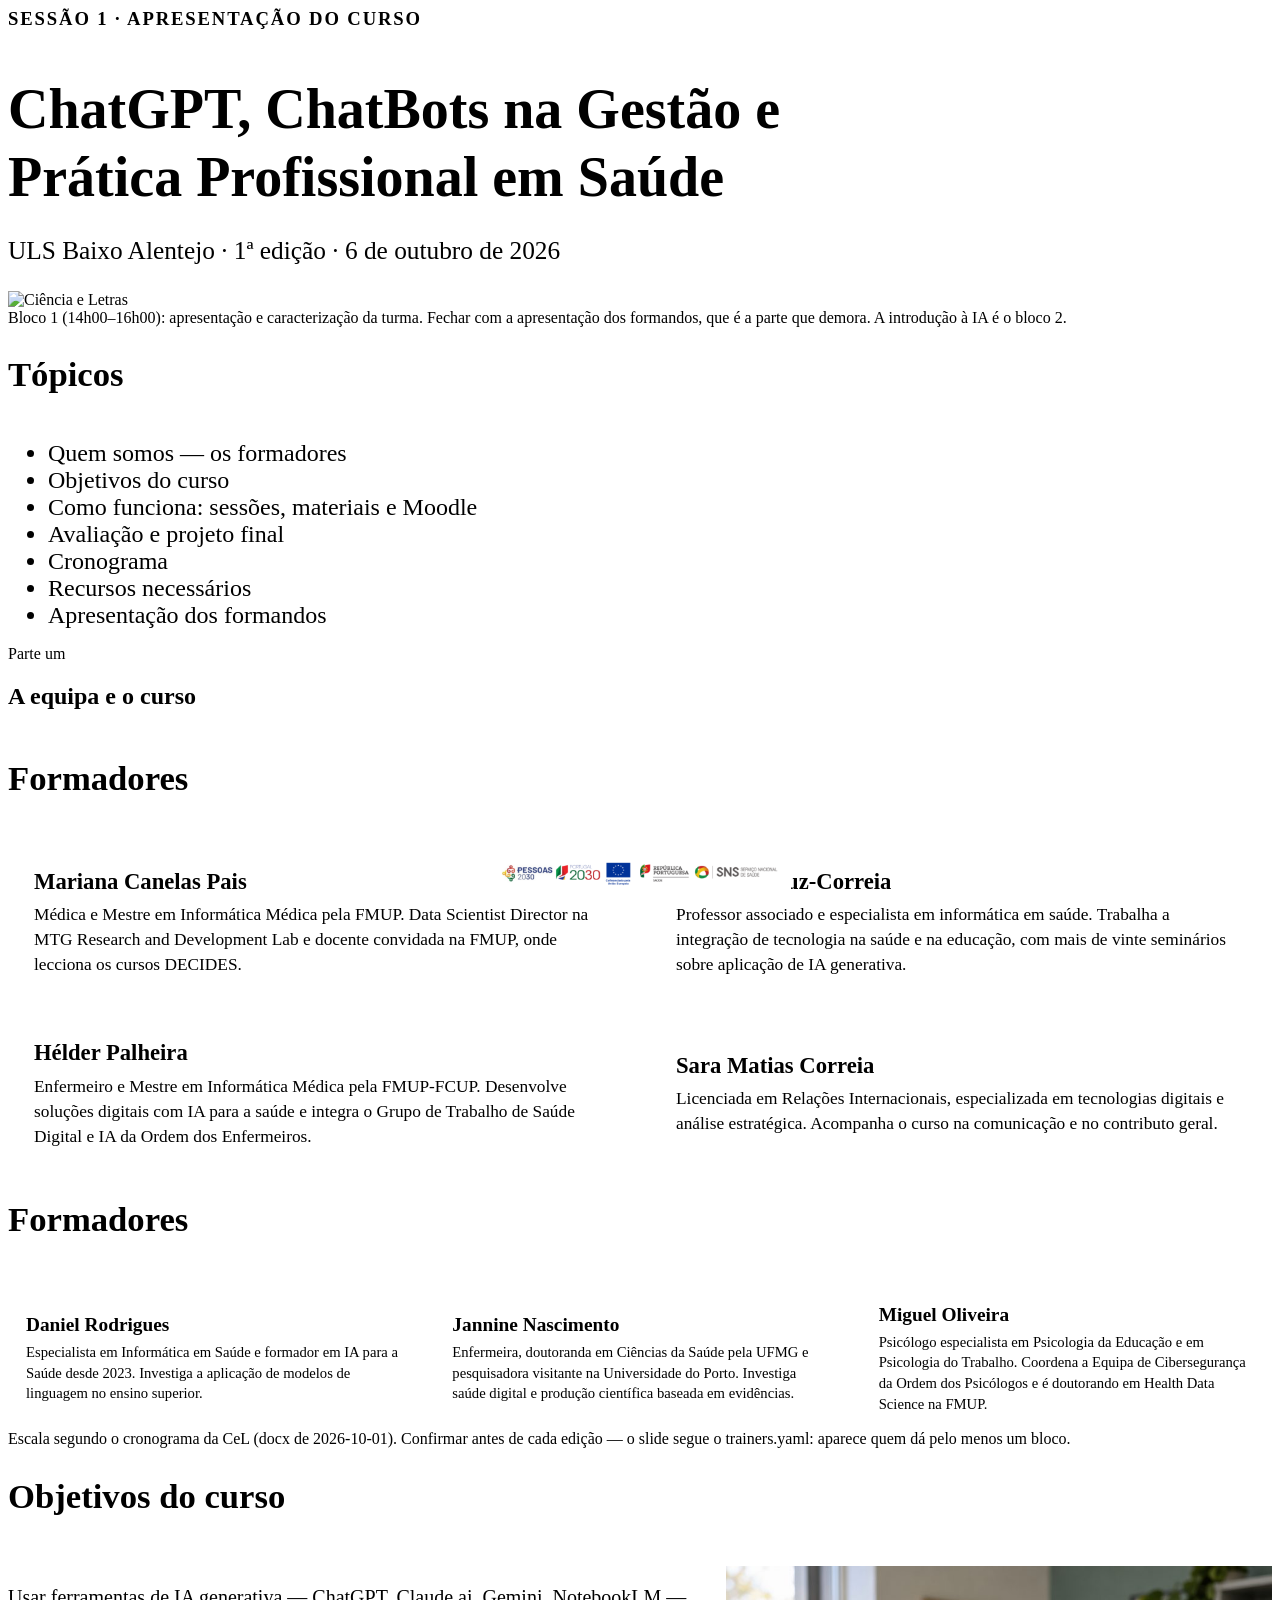
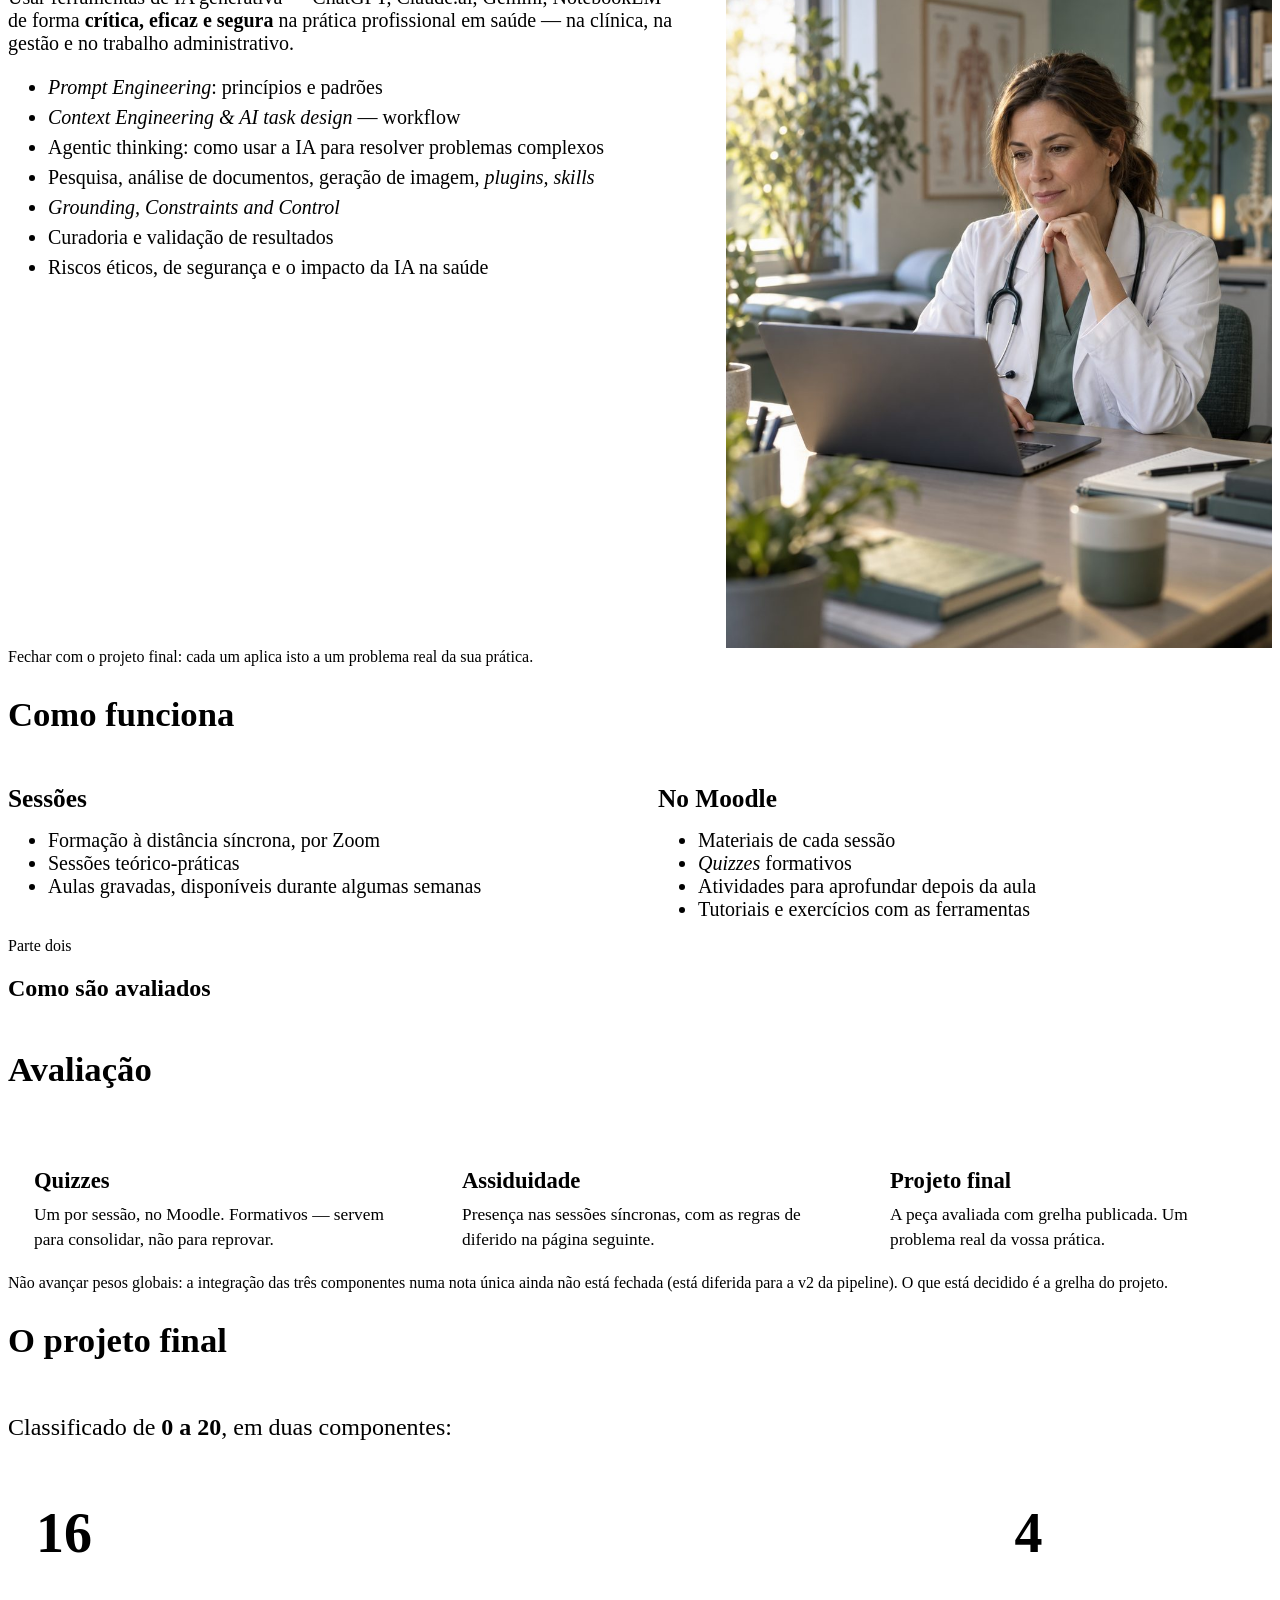
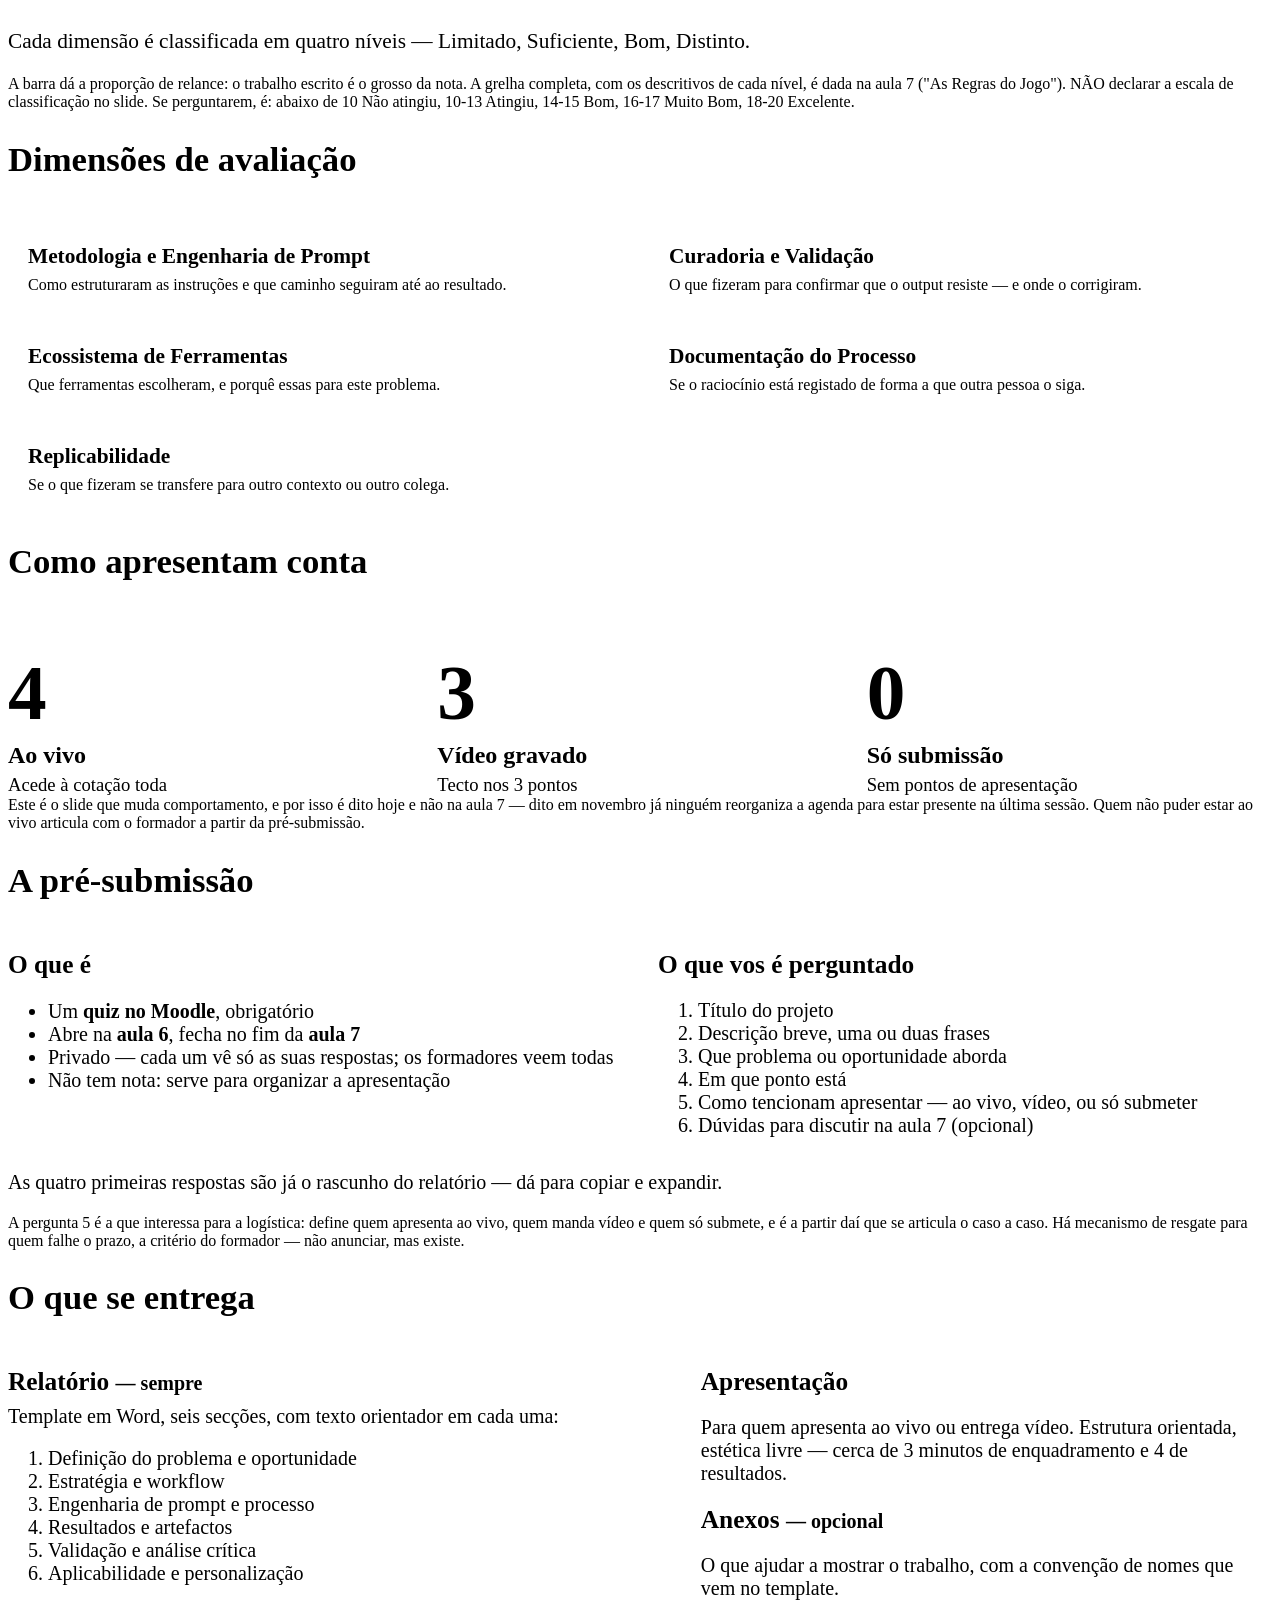
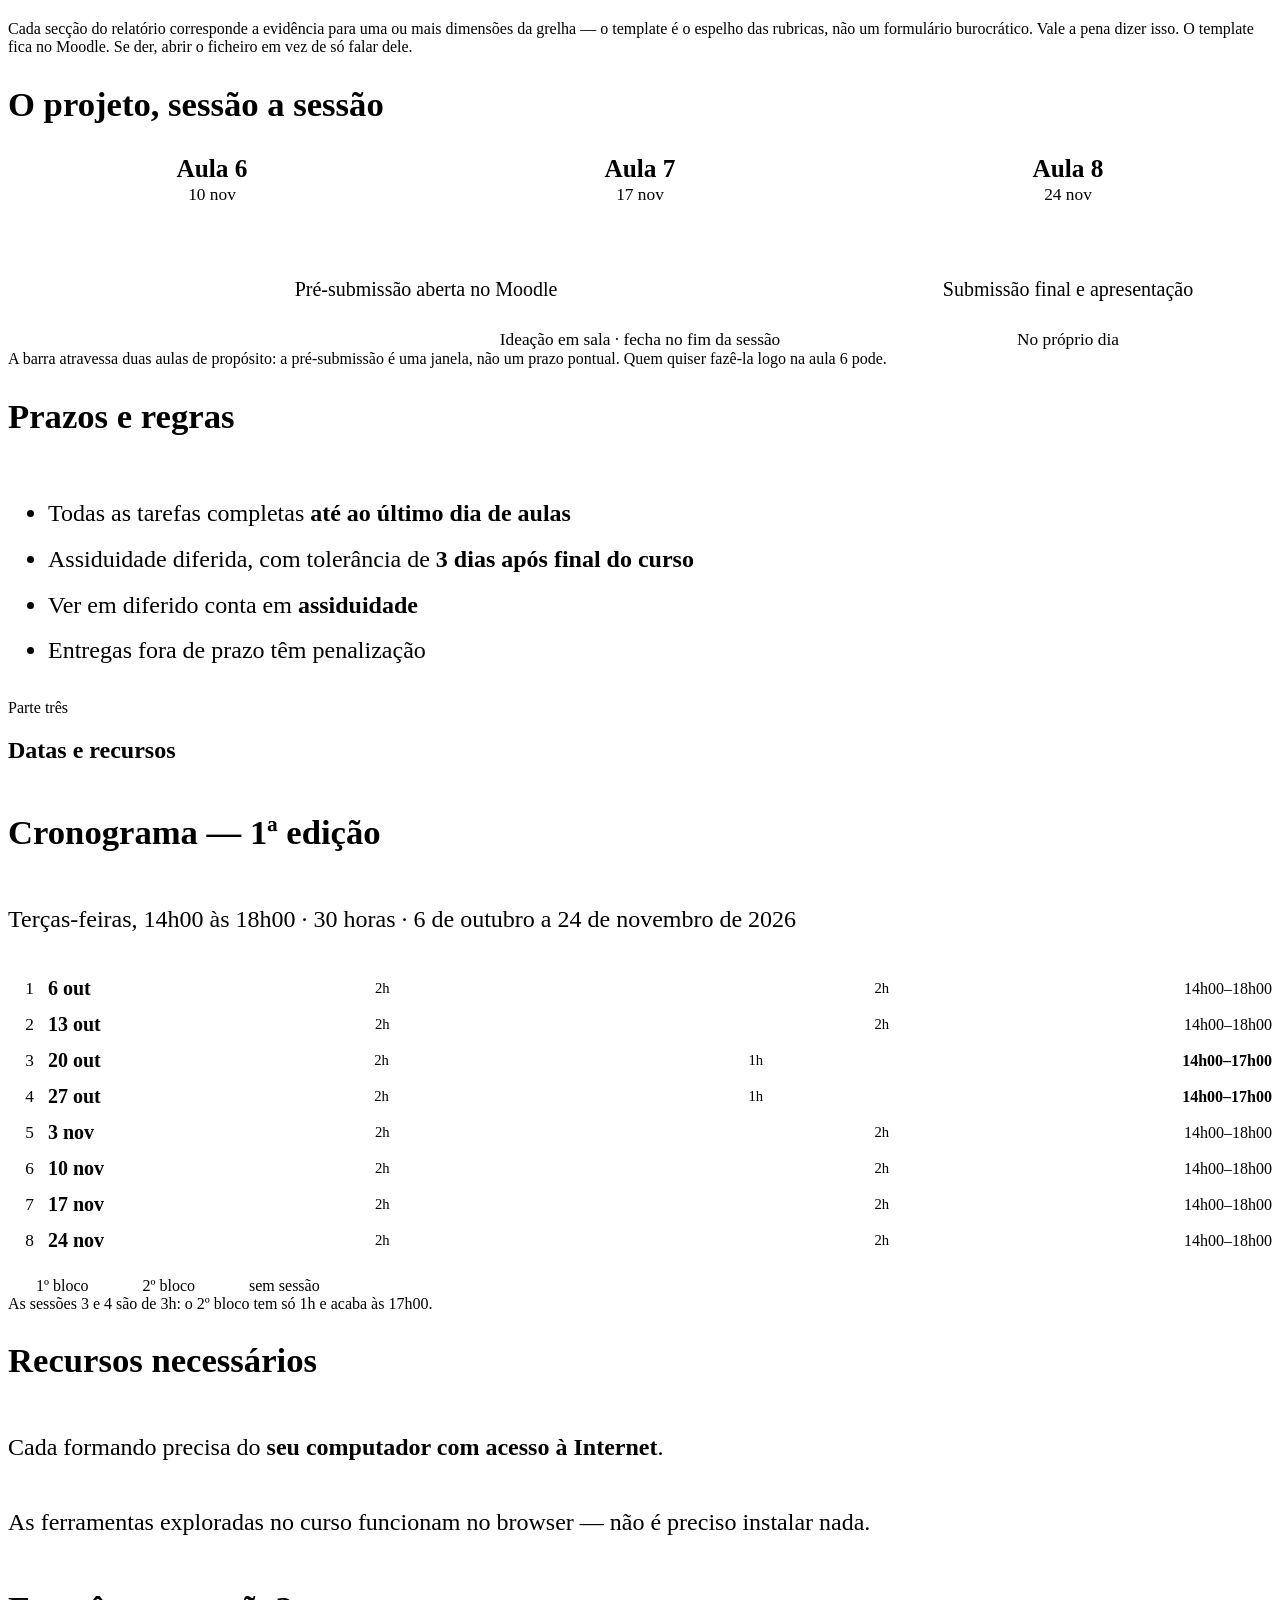
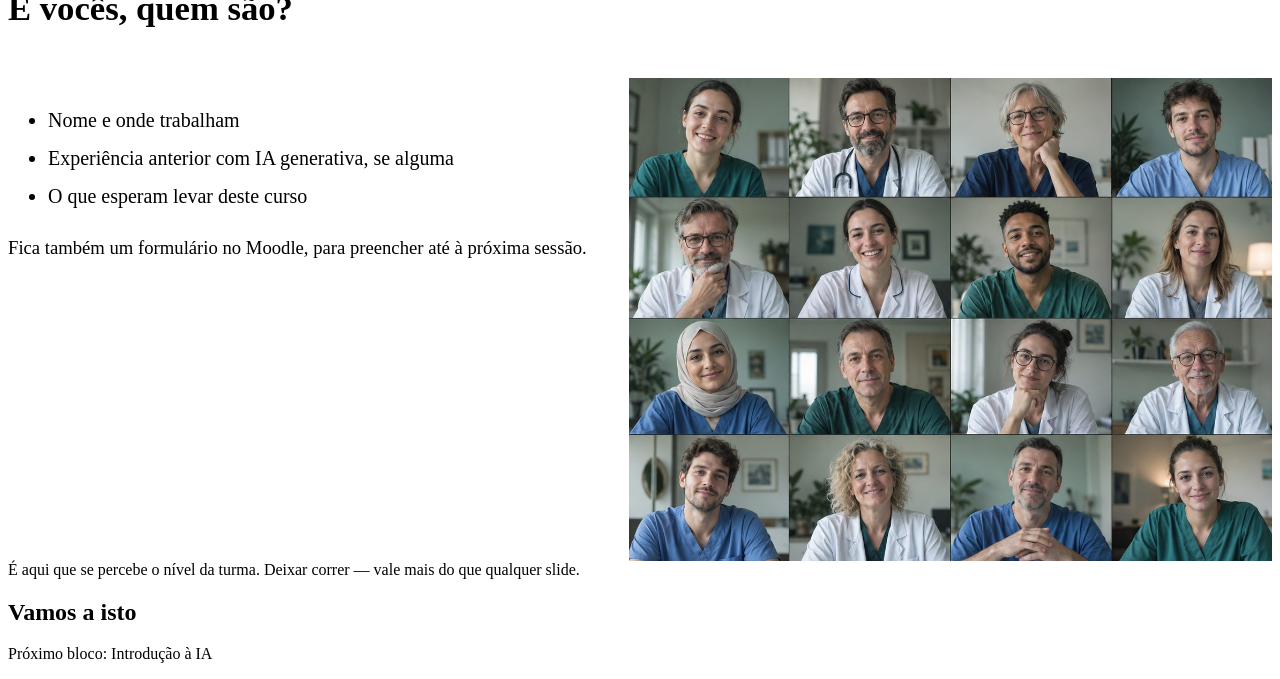
==== aula-1/index.html @ ca16f21d "feat: Apresentação de Curso para as edições ULSBA, filtro Tudo, percurso sem nota - aula-1/: deck 1." ====
<!DOCTYPE html>
<html lang="pt">
<head>
<meta charset="utf-8">
<meta name="viewport" content="width=device-width, initial-scale=1.0">
<title>Apresentação do curso · IA Generativa na ULS Baixo Alentejo</title>
<link rel="stylesheet" href="https://cdn.jsdelivr.net/npm/reveal.js@4.6.1/dist/reset.css">
<link rel="stylesheet" href="https://cdn.jsdelivr.net/npm/reveal.js@4.6.1/dist/reveal.css">
<link rel="stylesheet" href="https://cdn.jsdelivr.net/npm/reveal.js@4.6.1/dist/theme/white.css" id="theme">
<link rel="stylesheet" href="../shared/cel-base.css">
<style>
  /* Ajustes locais desta aula. Não mexer no cel-base.css — ver DESIGN.md.
     O h2 base é 44pt, calibrado para slides diagrama-primeiro com títulos curtos.
     Este bloco é denso, por isso desce para 26pt. Corpo e listas descem na mesma
     proporção — o conjunto lê-se melhor com o texto a respirar do que a encher. */
  .reveal .content-slide h2 { font-size: 26pt; margin-bottom: 8px; }
  .reveal .content-slide .separator { margin-bottom: 22px; }
  .reveal .content-slide > ul > li,
  .reveal .content-slide > p { font-size: 18pt; }

  /* Slides de conteúdo em coluna, para os blocos marcados .fill esticarem até
     ao fim da área útil mesmo quando têm pouco texto dentro. */
  .reveal .content-slide { display: flex; flex-direction: column; }
  .fill { flex: 1 1 auto; min-height: 0; }

  /* Capa: o h1 base (72pt) é para títulos curtos. Aqui lidera o nome do curso,
     que é comprido, por isso 42pt com largura limitada para partir bem. */
  .reveal .cover h1 { font-size: 42pt; max-width: 15em; line-height: 1.2; margin-bottom: 18px; }
  .reveal .cover .subtitle { font-size: 19pt; }
  .cover .kicker { display: block; font-size: 14pt; text-transform: uppercase;
                   letter-spacing: 0.1em; font-weight: 600; color: var(--cel-secondary);
                   margin-bottom: 14px; }

  /* Formadores — dois por linha, cartões altos com espaço para a bio. */
  .people { display: grid; grid-template-columns: repeat(2, 1fr); gap: 18px 20px;
            grid-auto-rows: 1fr; margin-top: 18px; }
  /* Variante de 3 colunas — até 6 cartões. Letra menor para caber a bio toda. */
  .people.three { grid-template-columns: repeat(3, 1fr); gap: 14px 15px; }
  .people.three .card { padding: 16px 18px; }
  .reveal .people.three h3 { font-size: 14.5pt; margin-bottom: 6px; }
  .reveal .people.three p { font-size: 11pt; line-height: 1.4; }
  .people .card { padding: 22px 26px; height: auto; display: flex; flex-direction: column;
                  justify-content: center; }
  .reveal .people h3 { font-size: 17pt; margin: 0 0 7px; line-height: 1.2; }
  .reveal .people p { font-size: 13pt; line-height: 1.45; margin: 0; color: var(--cel-slate); }

  /* Cronograma visual — cada sessão é uma barra de 4 horas.
     Os blocos desenham-se proporcionais à duração; a falta de um bloco deixa
     lacuna tracejada, para se ver de relance os dias mais curtos. */
  .crono { margin-top: 14px; }
  .crono .row { display: grid; grid-template-columns: 26px 72px 1fr 128px; align-items: center;
                gap: 14px; padding: 4px 0; }
  .reveal .crono .n { font-size: 13pt; color: var(--cel-slate); text-align: right; }
  .reveal .crono .dt { font-size: 15pt; font-weight: 600; color: var(--cel-primary); white-space: nowrap; }
  .reveal .crono .hr { font-size: 12pt; color: var(--cel-slate); white-space: nowrap; text-align: right; }
  .crono .track { display: flex; gap: 3px; height: 28px; }
  .crono .seg { display: flex; align-items: center; justify-content: center;
                font-family: var(--body-font); font-size: 11pt; color: var(--cel-white); }
  .crono .seg.b1 { background: var(--cel-primary); }
  .crono .seg.b2 { background: var(--cel-secondary); }
  .crono .gap { border: 1px dashed var(--cel-light); }
  .crono .row.short .dt { color: var(--cel-secondary); }
  .crono .row.short .hr { color: var(--cel-secondary); font-weight: 600; }

  .crono-key { display: flex; gap: 26px; align-items: center; margin-top: 18px; }
  .reveal .crono-key span { font-size: 12pt; color: var(--cel-slate); display: flex;
                            align-items: center; gap: 8px; }
  .crono-key i { width: 20px; height: 12px; display: inline-block; }
  .crono-key i.b1 { background: var(--cel-primary); }
  .crono-key i.b2 { background: var(--cel-secondary); }
  .crono-key i.gp { border: 1px dashed var(--cel-light); }

  .two-col { display: grid; grid-template-columns: 1fr 1fr; gap: 36px; margin-top: 20px; }
  .reveal .two-col h3 { font-size: 19pt; color: var(--cel-primary); margin: 0 0 9px; }
  .reveal .two-col li { font-size: 15pt; }
  .reveal .two-col p { font-size: 15pt; }

  /* Barra de proporção 16/4 — mesma linguagem das barras do cronograma. */
  .split-20 { display: flex; gap: 4px; margin-top: 26px; height: 112px; }
  .split-20 .seg { display: flex; flex-direction: column; align-items: flex-start;
                   justify-content: center; padding: 0 28px; }
  .split-20 .seg.sub { flex: 16; background: var(--cel-primary); }
  .split-20 .seg.apr { flex: 4;  background: var(--cel-secondary); }
  .reveal .split-20 .v { font-family: var(--heading-font); font-weight: 700; font-size: 42pt;
                         color: var(--cel-white); line-height: 1; }
  .reveal .split-20 .k { font-size: 14pt; color: rgba(255,255,255,.82); margin-top: 6px; }

  /* Dimensões de avaliação — cartões que esticam para preencher o slide. */
  .dims { display: grid; grid-template-columns: repeat(2, 1fr); gap: 14px 18px;
          grid-auto-rows: 1fr; margin-top: 18px; }
  .dims .card { padding: 16px 20px; height: auto; display: flex; flex-direction: column;
                justify-content: center; }
  .reveal .dims h3 { font-size: 16pt; margin: 0 0 5px; line-height: 1.25; }
  .reveal .dims p { font-size: 12pt; line-height: 1.4; margin: 0; color: var(--cel-slate); }

  /* Modulação por formato. */
  .modes { display: grid; grid-template-columns: repeat(3, 1fr); gap: 24px; margin-top: 26px;
           align-content: center; }
  .mode { border-top: 3px solid var(--cel-secondary); padding-top: 18px; }
  .mode.off { border-top-color: var(--cel-light); }
  .reveal .mode .pts { font-family: var(--heading-font); font-weight: 700; font-size: 58pt;
                       color: var(--cel-primary); line-height: 1; display: block; }
  .mode.off .pts { color: var(--cel-light); }
  .reveal .mode h3 { font-size: 18pt; margin: 10px 0 5px; }
  .reveal .mode p { font-size: 14pt; color: var(--cel-slate); margin: 0; }

  /* Linha do tempo do projeto. A pré-submissão é uma janela (barra que
     atravessa duas aulas); a entrega é um momento (marca numa só). */
  .tl { display: flex; flex-direction: column; justify-content: center; gap: 0; }
  .tl-row { display: grid; grid-template-columns: repeat(3, 1fr); gap: 20px; }
  .tl-head div { text-align: center; }
  .reveal .tl-head .a { display: block; font-family: var(--heading-font); font-weight: 600;
                        font-size: 19pt; color: var(--cel-primary); }
  .reveal .tl-head .d { display: block; font-size: 13pt; color: var(--cel-slate); margin-top: 2px; }
  .tl-axis { position: relative; height: 40px; margin: 14px 0 0; }
  .tl-axis::before { content: ""; position: absolute; top: 19px; left: 16%; right: 16%;
                     height: 1px; background: var(--cel-light); }
  .tl-axis .dot { position: absolute; top: 12px; width: 15px; height: 15px; border-radius: 50%;
                  background: var(--cel-bg); border: 2px solid var(--cel-secondary);
                  transform: translateX(-50%); }
  .tl-axis .dot.solid { background: var(--cel-primary); border-color: var(--cel-primary); }
  .tl-axis .dot:nth-child(1) { left: 16.6%; }
  .tl-axis .dot:nth-child(2) { left: 50%; }
  .tl-axis .dot:nth-child(3) { left: 83.3%; }
  .tl-band { margin-top: 6px; }
  .tl-band .win { grid-column: 1 / span 2; background: var(--cel-secondary); color: var(--cel-white);
                  padding: 13px 20px; font-size: 15pt; display: flex; align-items: center;
                  justify-content: center; text-align: center; }
  .tl-band .pt { grid-column: 3; background: var(--cel-primary); color: var(--cel-white);
                 padding: 13px 20px; font-size: 15pt; display: flex; align-items: center;
                 justify-content: center; text-align: center; }
  .tl-foot { margin-top: 16px; }
  .reveal .tl-foot p { font-size: 13pt; color: var(--cel-slate); text-align: center; margin: 0; }

  /* Foto a preencher a coluna, recortada pelo centro. */
  .ph { margin: 0; overflow: hidden; min-height: 0; }
  .ph img { width: 100%; height: 100%; object-fit: cover; display: block; }

  /* Placeholder de imagem por produzir.
     Convenção: título sugerido | dimensões | prompt em inglês para o modelo de imagem.
     Substituir por <img> quando a imagem existir. */
  .imgph { border: 1px dashed var(--cel-light); background: rgba(184,181,157,.10);
           display: flex; flex-direction: column; justify-content: center; gap: 8px;
           padding: 22px 26px; min-height: 150px; }
  .reveal .imgph .t { font-family: var(--heading-font); font-weight: 600; font-size: 14pt;
                      color: var(--cel-primary); }
  .reveal .imgph .d { font-family: "JetBrains Mono", monospace; font-size: 11pt;
                      color: var(--cel-secondary); }
  .reveal .imgph .p { font-size: 10pt; line-height: 1.45; color: var(--cel-slate);
                      font-style: italic; }
</style>
</head>
<body>
<div class="reveal"><div class="slides">

<!-- ============ CAPA (por edição) ============ -->
<section class="cover" data-ed="saude1">
  <div class="accent-line"></div>
  <span class="kicker">Sessão 1 · Apresentação do curso</span>
  <h1>ChatGPT, ChatBots na Gestão e Prática Profissional em Saúde</h1>
  <p class="subtitle">ULS Baixo Alentejo · 1ª edição · 6 de outubro de 2026</p>
  <img class="cover-logo" src="../shared/logo-cel-horizontal.svg" alt="Ciência e Letras">
  <aside class="notes">Bloco 1 (14h00–16h00): apresentação e caracterização da turma. Fechar com a apresentação dos formandos, que é a parte que demora. A introdução à IA é o bloco 2.</aside>
</section>

<section class="cover" data-ed="med1">
  <div class="accent-line"></div>
  <span class="kicker">Sessão 1 · Apresentação do curso</span>
  <h1>ChatGPT, ChatBots para Médicos</h1>
  <p class="subtitle">ULS Baixo Alentejo · 1ª edição · 12 de outubro de 2026</p>
  <img class="cover-logo" src="../shared/logo-cel-horizontal.svg" alt="Ciência e Letras">
  <aside class="notes">Bloco 1 (14h00–16h00): apresentação e caracterização da turma. Fechar com a apresentação dos formandos, que é a parte que demora. A introdução à IA é o bloco 2.</aside>
</section>

<!-- ============ TÓPICOS ============ -->
<section class="content-slide">
  <h2>Tópicos</h2>
  <div class="separator"></div>
  <ul>
    <li>Quem somos — os formadores</li>
    <li>Objetivos do curso</li>
    <li>Como funciona: sessões, materiais e Moodle</li>
    <li>Avaliação e projeto final</li>
    <li>Cronograma</li>
    <li>Recursos necessários</li>
    <li>Apresentação dos formandos</li>
  </ul>
</section>

<section class="section-divider">
  <div class="label">Parte um</div>
  <h2>A equipa e o curso</h2>
</section>

<!-- ============ FORMADORES (por edição) ============
     Todos ao mesmo nível, por ordem alfabética: sem separar coordenação de
     equipa formativa e sem variantes de card. -->
<section class="content-slide">
  <h2>Formadores</h2>
  <div class="separator"></div>
  <div class="people fill">
    <div class="card"><h3>Mariana Canelas Pais</h3><p>Médica e Mestre em Informática Médica pela FMUP. Data Scientist Director na MTG Research and Development Lab e docente convidada na FMUP, onde lecciona os cursos DECIDES.</p></div>
    <div class="card"><h3>Ricardo Cruz-Correia</h3><p>Professor associado e especialista em informática em saúde. Trabalha a integração de tecnologia na saúde e na educação, com mais de vinte seminários sobre aplicação de IA generativa.</p></div>
    <div class="card"><h3>Hélder Palheira</h3><p>Enfermeiro e Mestre em Informática Médica pela FMUP-FCUP. Desenvolve soluções digitais com IA para a saúde e integra o Grupo de Trabalho de Saúde Digital e IA da Ordem dos Enfermeiros.</p></div>
    <div class="card"><h3>Sara Matias Correia</h3><p>Licenciada em Relações Internacionais, especializada em tecnologias digitais e análise estratégica. Acompanha o curso na comunicação e no contributo geral.</p></div>
  </div>
</section>

<section class="content-slide" data-ed="saude1">
  <h2>Formadores</h2>
  <div class="separator"></div>
  <div class="people three fill">
    <div class="card"><h3>Daniel Rodrigues</h3><p>Especialista em Informática em Saúde e formador em IA para a Saúde desde 2023. Investiga a aplicação de modelos de linguagem no ensino superior.</p></div>
    <div class="card"><h3>Jannine Nascimento</h3><p>Enfermeira, doutoranda em Ciências da Saúde pela UFMG e pesquisadora visitante na Universidade do Porto. Investiga saúde digital e produção científica baseada em evidências.</p></div>
    <div class="card"><h3>Miguel Oliveira</h3><p>Psicólogo especialista em Psicologia da Educação e em Psicologia do Trabalho. Coordena a Equipa de Cibersegurança da Ordem dos Psicólogos e é doutorando em Health Data Science na FMUP.</p></div>
  </div>
  <aside class="notes">Escala segundo o cronograma da CeL (docx de 2026-10-01). Confirmar antes de cada edição — o slide segue o trainers.yaml: aparece quem dá pelo menos um bloco.</aside>
</section>

<section class="content-slide" data-ed="med1">
  <h2>Formadores</h2>
  <div class="separator"></div>
  <div class="people three fill">
    <div class="card"><h3>Daniel Rodrigues</h3><p>Especialista em Informática em Saúde e formador em IA para a Saúde desde 2023. Investiga a aplicação de modelos de linguagem no ensino superior.</p></div>
    <div class="card"><h3>Jannine Nascimento</h3><p>Enfermeira, doutoranda em Ciências da Saúde pela UFMG e pesquisadora visitante na Universidade do Porto. Investiga saúde digital e produção científica baseada em evidências.</p></div>
    <div class="card"><h3>Miguel Oliveira</h3><p>Psicólogo especialista em Psicologia da Educação e em Psicologia do Trabalho. Coordena a Equipa de Cibersegurança da Ordem dos Psicólogos e é doutorando em Health Data Science na FMUP.</p></div>
  </div>
  <aside class="notes">Escala segundo o cronograma da CeL (docx de 2026-10-01). Confirmar antes de cada edição — o slide segue o trainers.yaml: aparece quem dá pelo menos um bloco.</aside>
</section>

<!-- ============ OBJETIVOS ============ -->
<section class="content-slide">
  <h2>Objetivos do curso</h2>
  <div class="separator"></div>
  <div class="two-col fill" style="grid-template-columns: 1.25fr 1fr; align-items: stretch;">
    <div>
      <p style="font-size:15pt; margin-bottom:12px;">Usar ferramentas de IA generativa — ChatGPT, Claude.ai, Gemini, NotebookLM — de forma <strong>crítica, eficaz e segura</strong> na prática profissional em saúde — na clínica, na gestão e no trabalho administrativo.</p>
      <ul style="font-size:13pt; line-height:1.5;">
        <li><em>Prompt Engineering</em>: princípios e padrões</li>
        <li><em>Context Engineering &amp; AI task design</em> — workflow</li>
        <li>Agentic thinking: como usar a IA para resolver problemas complexos</li>
        <li>Pesquisa, análise de documentos, geração de imagem, <em>plugins, skills</em></li>
        <li><em>Grounding, Constraints and Control</em></li>
        <li>Curadoria e validação de resultados</li>
        <li>Riscos éticos, de segurança e o impacto da IA na saúde</li>
      </ul>
    </div>
    <figure class="ph"><img src="assets/medica-ia-consulta.jpg" alt="Médica a rever informação no portátil, no consultório"></figure>
  </div>
  <aside class="notes">Fechar com o projeto final: cada um aplica isto a um problema real da sua prática.</aside>
</section>

<!-- ============ FUNCIONAMENTO ============ -->
<section class="content-slide">
  <h2>Como funciona</h2>
  <div class="separator"></div>
  <div class="two-col">
    <div>
      <h3>Sessões</h3>
      <ul>
        <li>Formação à distância síncrona, por Zoom</li>
        <li>Sessões teórico-práticas</li>
        <li>Aulas gravadas, disponíveis durante algumas semanas</li>
      </ul>
    </div>
    <div>
      <h3>No Moodle</h3>
      <ul>
        <li>Materiais de cada sessão</li>
        <li><em>Quizzes</em> formativos</li>
        <li>Atividades para aprofundar depois da aula</li>
        <li>Tutoriais e exercícios com as ferramentas</li>
      </ul>
    </div>
  </div>
</section>

<section class="section-divider">
  <div class="label">Parte dois</div>
  <h2>Como são avaliados</h2>
</section>

<!-- ============ AVALIAÇÃO — 1. o mapa ============ -->
<section class="content-slide">
  <h2>Avaliação</h2>
  <div class="separator"></div>
  <div class="people" style="grid-template-columns: repeat(3, 1fr); margin-top: 26px;">
    <div class="card"><h3>Quizzes</h3><p>Um por sessão, no Moodle. Formativos — servem para consolidar, não para reprovar.</p></div>
    <div class="card"><h3>Assiduidade</h3><p>Presença nas sessões síncronas, com as regras de diferido na página seguinte.</p></div>
    <div class="card"><h3>Projeto final</h3><p>A peça avaliada com grelha publicada. Um problema real da vossa prática.</p></div>
  </div>
  <aside class="notes">
    Não avançar pesos globais: a integração das três componentes numa nota única ainda não está
    fechada (está diferida para a v2 da pipeline). O que está decidido é a grelha do projeto.
  </aside>
</section>

<!-- ============ AVALIAÇÃO — 2. o peso das duas componentes ============ -->
<section class="content-slide">
  <h2>O projeto final</h2>
  <div class="separator"></div>
  <p>Classificado de <strong>0 a 20</strong>, em duas componentes:</p>
  <div class="split-20">
    <div class="seg sub"><span class="v">16</span><span class="k">Submissão</span></div>
    <div class="seg apr"><span class="v">4</span><span class="k">Apresentação</span></div>
  </div>
  <p class="muted" style="font-size:16pt; margin-top:26px;">
    Cada dimensão é classificada em quatro níveis — Limitado, Suficiente, Bom, Distinto.
  </p>
  <aside class="notes">
    A barra dá a proporção de relance: o trabalho escrito é o grosso da nota.

    A grelha completa, com os descritivos de cada nível, é dada na aula 7 ("As Regras do Jogo").

    NÃO declarar a escala de classificação no slide. Se perguntarem, é: abaixo de 10 Não atingiu,
    10-13 Atingiu, 14-15 Bom, 16-17 Muito Bom, 18-20 Excelente.
  </aside>
</section>

<!-- ============ AVALIAÇÃO — 2b. dimensões de avaliação ============ -->
<section class="content-slide">
  <h2>Dimensões de avaliação</h2>
  <div class="separator"></div>
  <div class="dims fill">
    <div class="card"><h3>Metodologia e Engenharia de Prompt</h3><p>Como estruturaram as instruções e que caminho seguiram até ao resultado.</p></div>
    <div class="card"><h3>Curadoria e Validação</h3><p>O que fizeram para confirmar que o output resiste — e onde o corrigiram.</p></div>
    <div class="card"><h3>Ecossistema de Ferramentas</h3><p>Que ferramentas escolheram, e porquê essas para este problema.</p></div>
    <div class="card"><h3>Documentação do Processo</h3><p>Se o raciocínio está registado de forma a que outra pessoa o siga.</p></div>
    <div class="card"><h3>Replicabilidade</h3><p>Se o que fizeram se transfere para outro contexto ou outro colega.</p></div>
  </div>
</section>

<!-- ============ AVALIAÇÃO — 2c. modulação por formato ============ -->
<section class="content-slide">
  <h2>Como apresentam conta</h2>
  <div class="separator"></div>
  <div class="modes">
    <div class="mode"><span class="pts">4</span><h3>Ao vivo</h3><p>Acede à cotação toda</p></div>
    <div class="mode"><span class="pts">3</span><h3>Vídeo gravado</h3><p>Tecto nos 3 pontos</p></div>
    <div class="mode off"><span class="pts">0</span><h3>Só submissão</h3><p>Sem pontos de apresentação</p></div>
  </div>
  <aside class="notes">
    Este é o slide que muda comportamento, e por isso é dito hoje e não na aula 7 — dito em
    novembro já ninguém reorganiza a agenda para estar presente na última sessão.

    Quem não puder estar ao vivo articula com o formador a partir da pré-submissão.
  </aside>
</section>

<!-- ============ AVALIAÇÃO — 3. a pré-submissão ============ -->
<section class="content-slide">
  <h2>A pré-submissão</h2>
  <div class="separator"></div>
  <div class="two-col">
    <div>
      <h3>O que é</h3>
      <ul style="font-size:16pt">
        <li>Um <strong>quiz no Moodle</strong>, obrigatório</li>
        <li>Abre na <strong>aula 6</strong>, fecha no fim da <strong>aula 7</strong></li>
        <li>Privado — cada um vê só as suas respostas; os formadores veem todas</li>
        <li>Não tem nota: serve para organizar a apresentação</li>
      </ul>
    </div>
    <div>
      <h3>O que vos é perguntado</h3>
      <ol style="font-size:15pt">
        <li>Título do projeto</li>
        <li>Descrição breve, uma ou duas frases</li>
        <li>Que problema ou oportunidade aborda</li>
        <li>Em que ponto está</li>
        <li>Como tencionam apresentar — ao vivo, vídeo, ou só submeter</li>
        <li>Dúvidas para discutir na aula 7 <span class="muted">(opcional)</span></li>
      </ol>
    </div>
  </div>
  <p class="muted" style="font-size:15pt; margin-top:14px;">
    As quatro primeiras respostas são já o rascunho do relatório — dá para copiar e expandir.
  </p>
  <aside class="notes">
    A pergunta 5 é a que interessa para a logística: define quem apresenta ao vivo, quem manda
    vídeo e quem só submete, e é a partir daí que se articula o caso a caso.

    Há mecanismo de resgate para quem falhe o prazo, a critério do formador — não anunciar,
    mas existe.
  </aside>
</section>

<!-- ============ AVALIAÇÃO — 4. o que se entrega ============ -->
<section class="content-slide">
  <h2>O que se entrega</h2>
  <div class="separator"></div>
  <div class="two-col" style="grid-template-columns: 1.15fr 1fr;">
    <div>
      <h3>Relatório <span class="muted" style="font-size:15pt">— sempre</span></h3>
      <p style="font-size:15pt; margin:0 0 8px;">Template em Word, seis secções, com texto orientador em cada uma:</p>
      <ol style="font-size:14pt">
        <li>Definição do problema e oportunidade</li>
        <li>Estratégia e workflow</li>
        <li>Engenharia de prompt e processo</li>
        <li>Resultados e artefactos</li>
        <li>Validação e análise crítica</li>
        <li>Aplicabilidade e personalização</li>
      </ol>
    </div>
    <div>
      <h3>Apresentação</h3>
      <p style="font-size:15pt;">Para quem apresenta ao vivo ou entrega vídeo. Estrutura orientada, estética livre — cerca de 3 minutos de enquadramento e 4 de resultados.</p>
      <h3 style="margin-top:20px;">Anexos <span class="muted" style="font-size:15pt">— opcional</span></h3>
      <p style="font-size:15pt;">O que ajudar a mostrar o trabalho, com a convenção de nomes que vem no template.</p>
    </div>
  </div>
  <aside class="notes">
    Cada secção do relatório corresponde a evidência para uma ou mais dimensões da grelha — o
    template é o espelho das rubricas, não um formulário burocrático. Vale a pena dizer isso.

    O template fica no Moodle. Se der, abrir o ficheiro em vez de só falar dele.
  </aside>
</section>

<!-- ============ AVALIAÇÃO — 5. o percurso do projeto ============ -->
<section class="content-slide" data-ed="saude1">
  <h2>O projeto, sessão a sessão</h2>
  <div class="separator"></div>
  <div class="tl fill">
    <div class="tl-row tl-head">
      <div><span class="a">Aula 6</span><span class="d">10 nov</span></div>
      <div><span class="a">Aula 7</span><span class="d">17 nov</span></div>
      <div><span class="a">Aula 8</span><span class="d">24 nov</span></div>
    </div>
    <div class="tl-axis">
      <span class="dot"></span><span class="dot"></span><span class="dot solid"></span>
    </div>
    <div class="tl-row tl-band">
      <div class="win">Pré-submissão aberta no Moodle</div>
      <div class="pt">Submissão final e apresentação</div>
    </div>
    <div class="tl-row tl-foot">
      <p></p>
      <p>Ideação em sala · fecha no fim da sessão</p>
      <p>No próprio dia</p>
    </div>
  </div>
  <aside class="notes">
    A barra atravessa duas aulas de propósito: a pré-submissão é uma janela, não um prazo
    pontual. Quem quiser fazê-la logo na aula 6 pode.
  </aside>
</section>

<section class="content-slide" data-ed="med1">
  <h2>O projeto, sessão a sessão</h2>
  <div class="separator"></div>
  <div class="tl fill">
    <div class="tl-row tl-head">
      <div><span class="a">Aula 6</span><span class="d">16 nov</span></div>
      <div><span class="a">Aula 7</span><span class="d">23 nov</span></div>
      <div><span class="a">Aula 8</span><span class="d">30 nov</span></div>
    </div>
    <div class="tl-axis">
      <span class="dot"></span><span class="dot"></span><span class="dot solid"></span>
    </div>
    <div class="tl-row tl-band">
      <div class="win">Pré-submissão aberta no Moodle</div>
      <div class="pt">Submissão final e apresentação</div>
    </div>
    <div class="tl-row tl-foot">
      <p></p>
      <p>Ideação em sala · fecha no fim da sessão</p>
      <p>No próprio dia</p>
    </div>
  </div>
  <aside class="notes">
    A barra atravessa duas aulas de propósito: a pré-submissão é uma janela, não um prazo
    pontual. Quem quiser fazê-la logo na aula 6 pode.
  </aside>
</section>

<!-- ============ AVALIAÇÃO — 6. prazos e regras ============ -->
<section class="content-slide">
  <h2>Prazos e regras</h2>
  <div class="separator"></div>
  <ul style="font-size:19pt; line-height:1.9;">
    <li>Todas as tarefas completas <strong>até ao último dia de aulas</strong></li>
    <li>Assiduidade diferida, com tolerância de <strong>3 dias após final do curso</strong></li>
    <li>Ver em diferido conta em <strong>assiduidade</strong></li>
    <li>Entregas fora de prazo têm penalização</li>
  </ul>
  <aside class="notes">
  </aside>
</section>

<section class="section-divider">
  <div class="label">Parte três</div>
  <h2>Datas e recursos</h2>
</section>

<!-- ============ CRONOGRAMA (por edição) ============ -->
<section class="content-slide" data-ed="saude1">
  <h2>Cronograma — 1ª edição</h2>
  <div class="separator"></div>
  <p class="muted">Terças-feiras, 14h00 às 18h00 · 30 horas · 6 de outubro a 24 de novembro de 2026</p>
  <div class="crono">
    <div class="row"><span class="n">1</span><span class="dt">6 out</span>
      <div class="track"><div class="seg b1" style="flex:2">2h</div><div class="seg b2" style="flex:2">2h</div></div>
      <span class="hr">14h00–18h00</span></div>
    <div class="row"><span class="n">2</span><span class="dt">13 out</span>
      <div class="track"><div class="seg b1" style="flex:2">2h</div><div class="seg b2" style="flex:2">2h</div></div>
      <span class="hr">14h00–18h00</span></div>
    <div class="row short"><span class="n">3</span><span class="dt">20 out</span>
      <div class="track"><div class="seg b1" style="flex:2">2h</div><div class="seg b2" style="flex:1">1h</div><div class="gap" style="flex:1"></div></div>
      <span class="hr">14h00–17h00</span></div>
    <div class="row short"><span class="n">4</span><span class="dt">27 out</span>
      <div class="track"><div class="seg b1" style="flex:2">2h</div><div class="seg b2" style="flex:1">1h</div><div class="gap" style="flex:1"></div></div>
      <span class="hr">14h00–17h00</span></div>
    <div class="row"><span class="n">5</span><span class="dt">3 nov</span>
      <div class="track"><div class="seg b1" style="flex:2">2h</div><div class="seg b2" style="flex:2">2h</div></div>
      <span class="hr">14h00–18h00</span></div>
    <div class="row"><span class="n">6</span><span class="dt">10 nov</span>
      <div class="track"><div class="seg b1" style="flex:2">2h</div><div class="seg b2" style="flex:2">2h</div></div>
      <span class="hr">14h00–18h00</span></div>
    <div class="row"><span class="n">7</span><span class="dt">17 nov</span>
      <div class="track"><div class="seg b1" style="flex:2">2h</div><div class="seg b2" style="flex:2">2h</div></div>
      <span class="hr">14h00–18h00</span></div>
    <div class="row"><span class="n">8</span><span class="dt">24 nov</span>
      <div class="track"><div class="seg b1" style="flex:2">2h</div><div class="seg b2" style="flex:2">2h</div></div>
      <span class="hr">14h00–18h00</span></div>
  </div>
  <div class="crono-key">
    <span><i class="b1"></i>1º bloco</span>
    <span><i class="b2"></i>2º bloco</span>
    <span><i class="gp"></i>sem sessão</span>
  </div>
  <aside class="notes">As sessões 3 e 4 são de 3h: o 2º bloco tem só 1h e acaba às 17h00.</aside>
</section>

<section class="content-slide" data-ed="med1">
  <h2>Cronograma — 1ª edição</h2>
  <div class="separator"></div>
  <p class="muted">Segundas-feiras, 14h00 às 18h00 · 30 horas · 12 de outubro a 30 de novembro de 2026</p>
  <div class="crono">
    <div class="row"><span class="n">1</span><span class="dt">12 out</span>
      <div class="track"><div class="seg b1" style="flex:2">2h</div><div class="seg b2" style="flex:2">2h</div></div>
      <span class="hr">14h00–18h00</span></div>
    <div class="row"><span class="n">2</span><span class="dt">19 out</span>
      <div class="track"><div class="seg b1" style="flex:2">2h</div><div class="seg b2" style="flex:2">2h</div></div>
      <span class="hr">14h00–18h00</span></div>
    <div class="row short"><span class="n">3</span><span class="dt">26 out</span>
      <div class="track"><div class="seg b1" style="flex:2">2h</div><div class="seg b2" style="flex:1">1h</div><div class="gap" style="flex:1"></div></div>
      <span class="hr">14h00–17h00</span></div>
    <div class="row short"><span class="n">4</span><span class="dt">2 nov</span>
      <div class="track"><div class="seg b1" style="flex:2">2h</div><div class="seg b2" style="flex:1">1h</div><div class="gap" style="flex:1"></div></div>
      <span class="hr">14h00–17h00</span></div>
    <div class="row"><span class="n">5</span><span class="dt">9 nov</span>
      <div class="track"><div class="seg b1" style="flex:2">2h</div><div class="seg b2" style="flex:2">2h</div></div>
      <span class="hr">14h00–18h00</span></div>
    <div class="row"><span class="n">6</span><span class="dt">16 nov</span>
      <div class="track"><div class="seg b1" style="flex:2">2h</div><div class="seg b2" style="flex:2">2h</div></div>
      <span class="hr">14h00–18h00</span></div>
    <div class="row"><span class="n">7</span><span class="dt">23 nov</span>
      <div class="track"><div class="seg b1" style="flex:2">2h</div><div class="seg b2" style="flex:2">2h</div></div>
      <span class="hr">14h00–18h00</span></div>
    <div class="row"><span class="n">8</span><span class="dt">30 nov</span>
      <div class="track"><div class="seg b1" style="flex:2">2h</div><div class="seg b2" style="flex:2">2h</div></div>
      <span class="hr">14h00–18h00</span></div>
  </div>
  <div class="crono-key">
    <span><i class="b1"></i>1º bloco</span>
    <span><i class="b2"></i>2º bloco</span>
    <span><i class="gp"></i>sem sessão</span>
  </div>
  <aside class="notes">As sessões 3 e 4 são de 3h: o 2º bloco tem só 1h e acaba às 17h00.</aside>
</section>

<!-- ============ RECURSOS ============ -->
<section class="content-slide">
  <h2>Recursos necessários</h2>
  <div class="separator"></div>
  <p>Cada formando precisa do <strong>seu computador com acesso à Internet</strong>.</p>
  <p class="muted">As ferramentas exploradas no curso funcionam no browser — não é preciso instalar nada.</p>
</section>

<!-- ============ APRESENTAÇÃO DOS FORMANDOS ============ -->
<section class="content-slide">
  <h2>E vocês, quem são?</h2>
  <div class="separator"></div>
  <div class="two-col fill" style="grid-template-columns: 1fr 1.1fr; align-items: stretch;">
    <div>
      <ul style="font-size:17pt; line-height:1.9;">
        <li>Nome e onde trabalham</li>
        <li>Experiência anterior com IA generativa, se alguma</li>
        <li>O que esperam levar deste curso</li>
      </ul>
      <p class="muted" style="font-size:14pt;">Fica também um formulário no Moodle, para preencher até à próxima sessão.</p>
    </div>
    <figure class="ph"><img src="assets/turma-formacao-distancia.jpg" alt="Grelha de janelas de videochamada com profissionais de saúde numa sessão online"></figure>
  </div>
  <aside class="notes">É aqui que se percebe o nível da turma. Deixar correr — vale mais do que qualquer slide.</aside>
</section>

<!-- ============ FECHO ============ -->
<section class="closing">
  <div class="accent-line"></div>
  <h2>Vamos a isto</h2>
  <p>Próximo bloco: Introdução à IA</p>
</section>

</div></div>

<script src="https://cdn.jsdelivr.net/npm/reveal.js@4.6.1/dist/reveal.js"></script>
<script src="https://cdn.jsdelivr.net/npm/reveal.js@4.6.1/plugin/notes/notes.js"></script>
<script>
  // Este deck serve as duas edições ULSBA:
  //   ?ed=saude1  Gestão e Prática Profissional em Saúde (terças)
  //   ?ed=med1    Médicos (segundas)
  // Os slides marcados com data-ed que não sejam da edição pedida são removidos antes de
  // inicializar o reveal, para a numeração dos slides ficar certa.
  (function () {
    var EDICOES = ['saude1', 'med1'];
    var ed = new URLSearchParams(location.search).get('ed');
    if (EDICOES.indexOf(ed) === -1) ed = EDICOES[0];
    document.querySelectorAll('[data-ed]').forEach(function (el) {
      if (el.dataset.ed !== ed) el.remove();
    });
  })();
</script>
<script src="../shared/barra-financiamento.js"></script>
<script>
  Reveal.initialize({
    hash: true,
    slideNumber: 'c/t',
    transition: 'fade',
    plugins: [ RevealNotes ]
  });
</script>
</body>
</html>
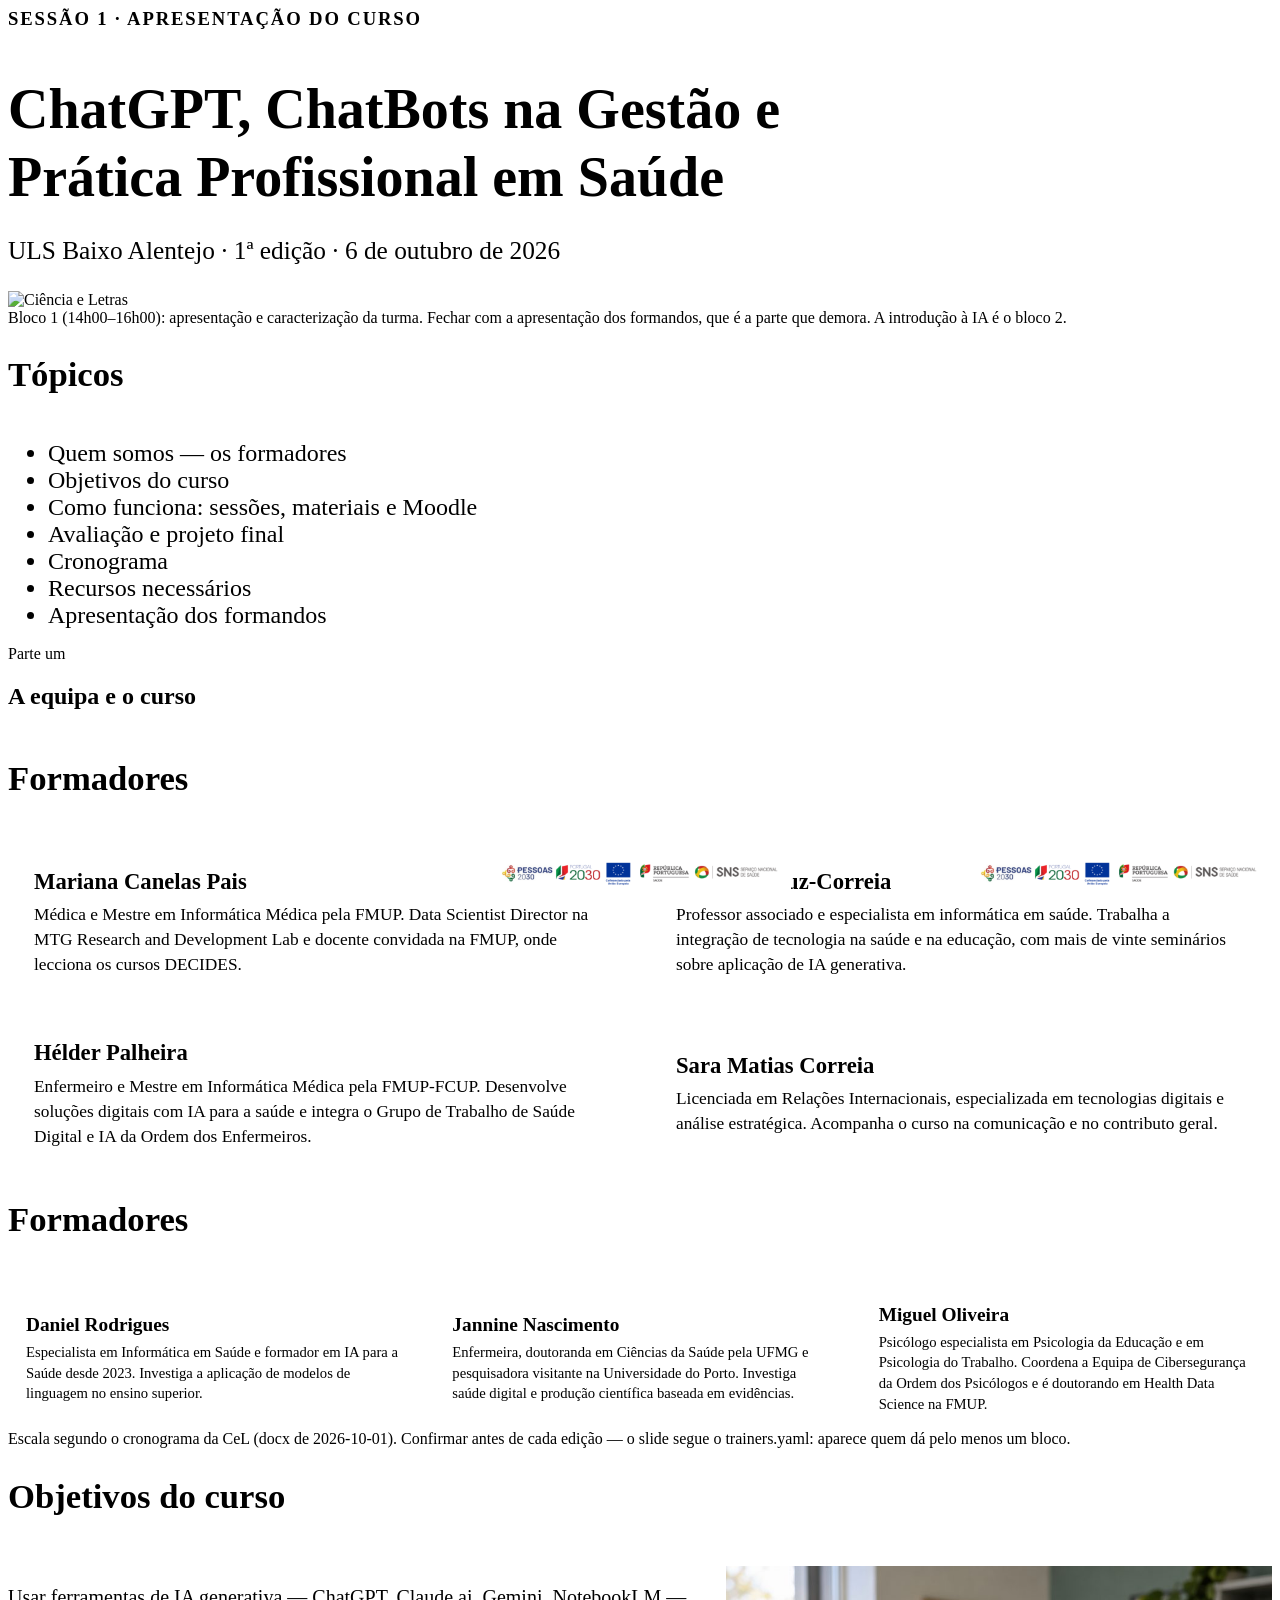
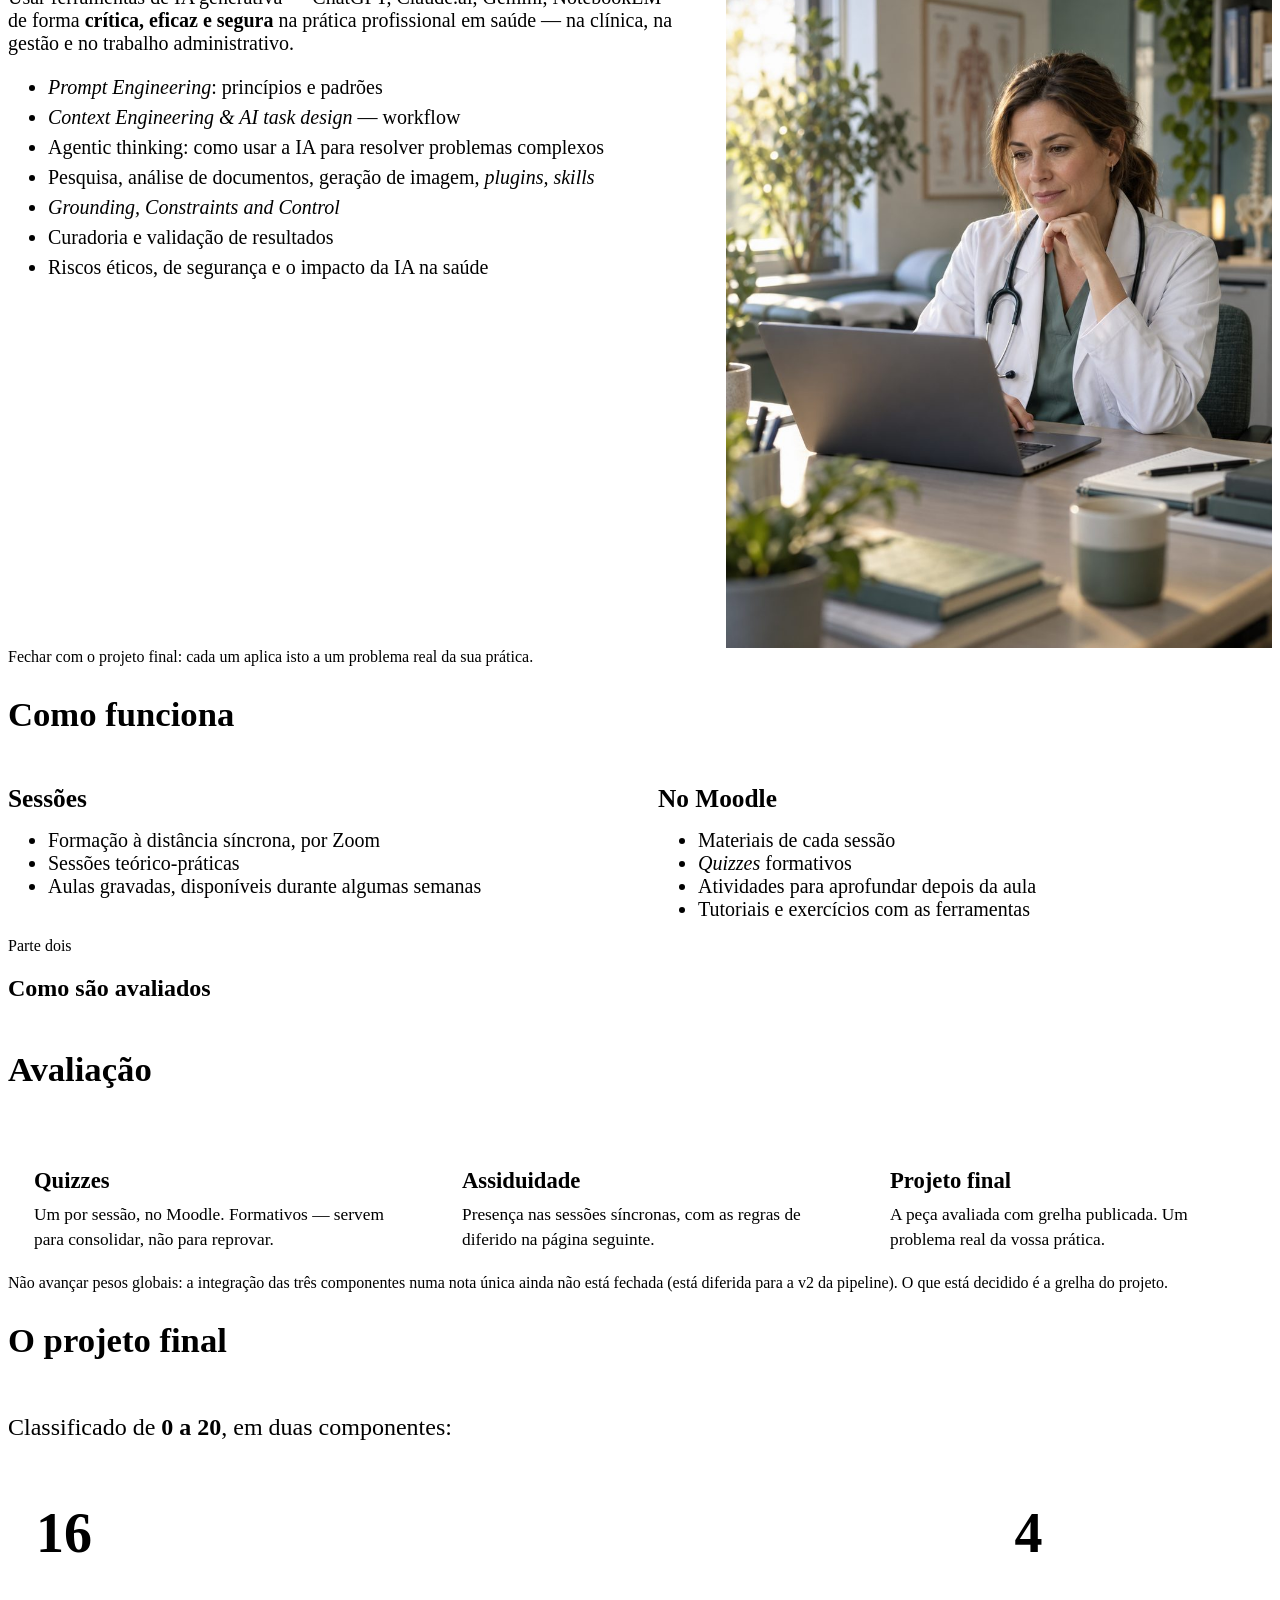
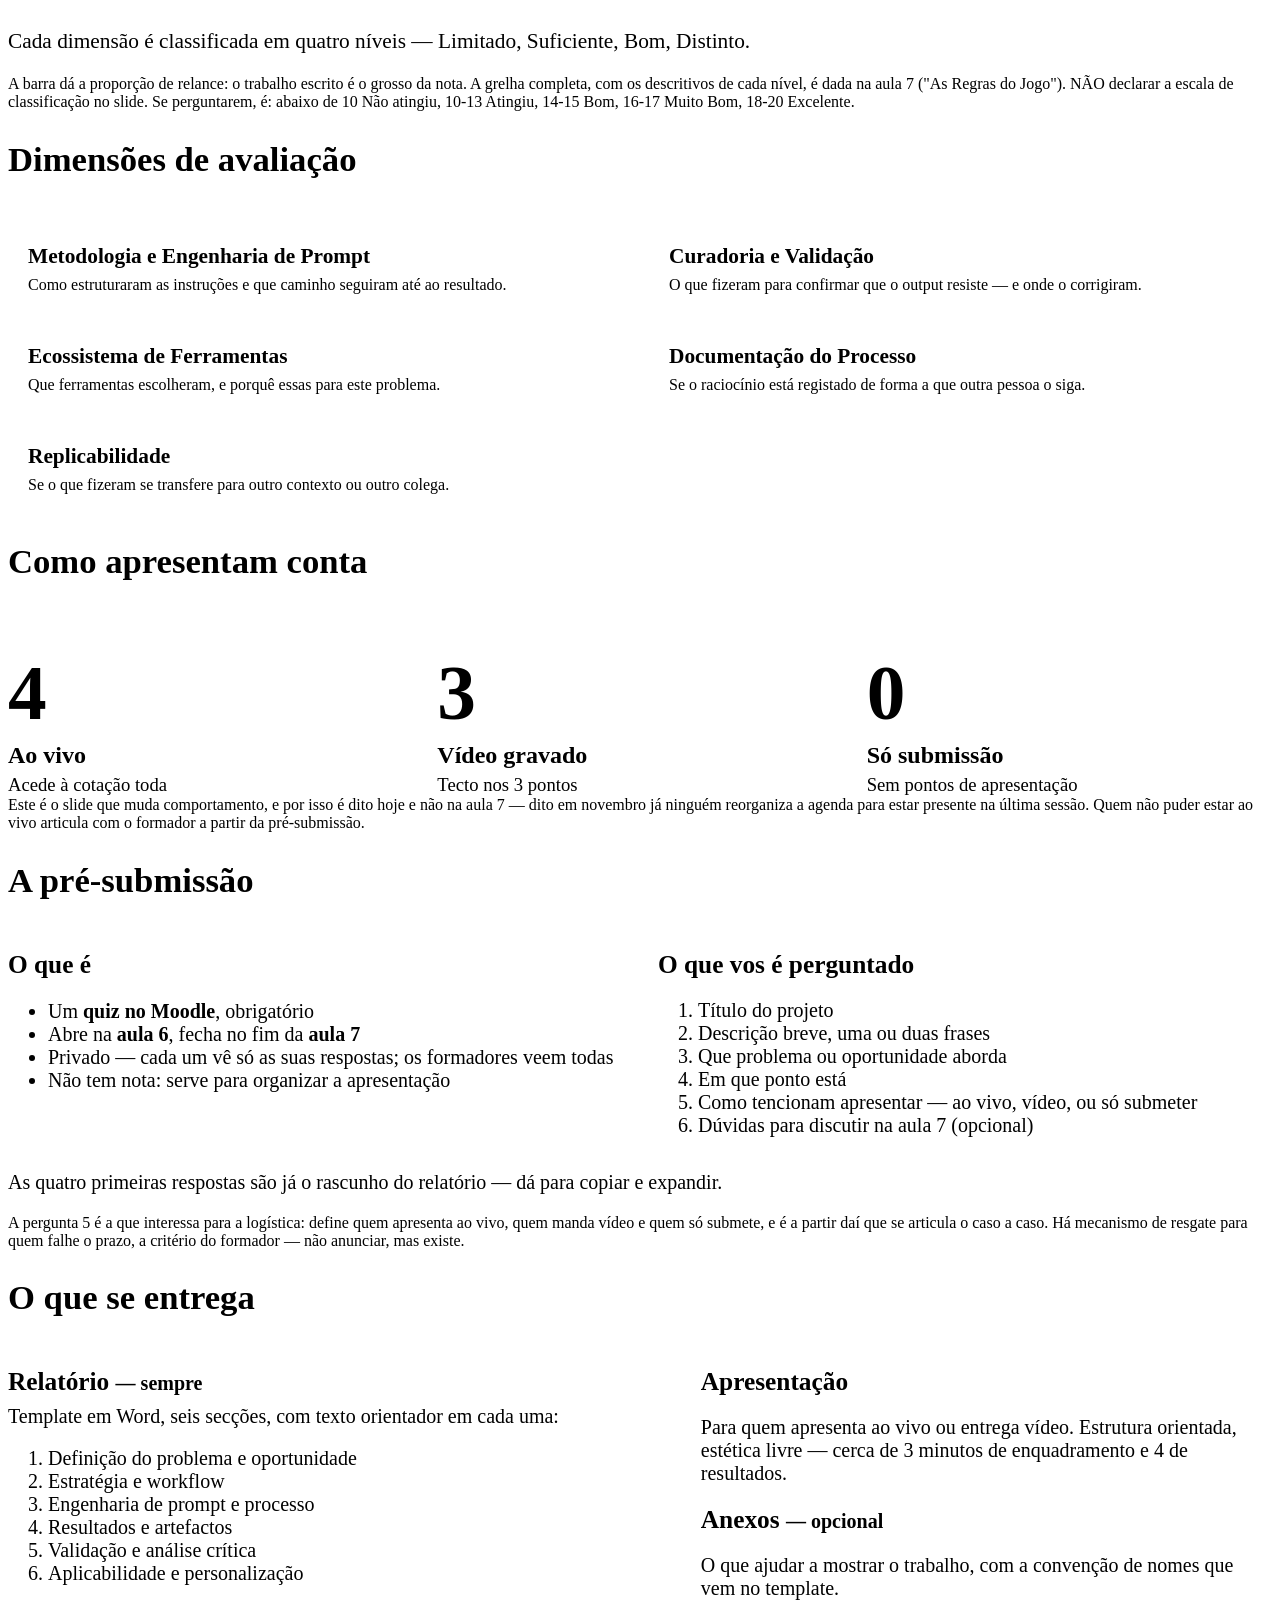
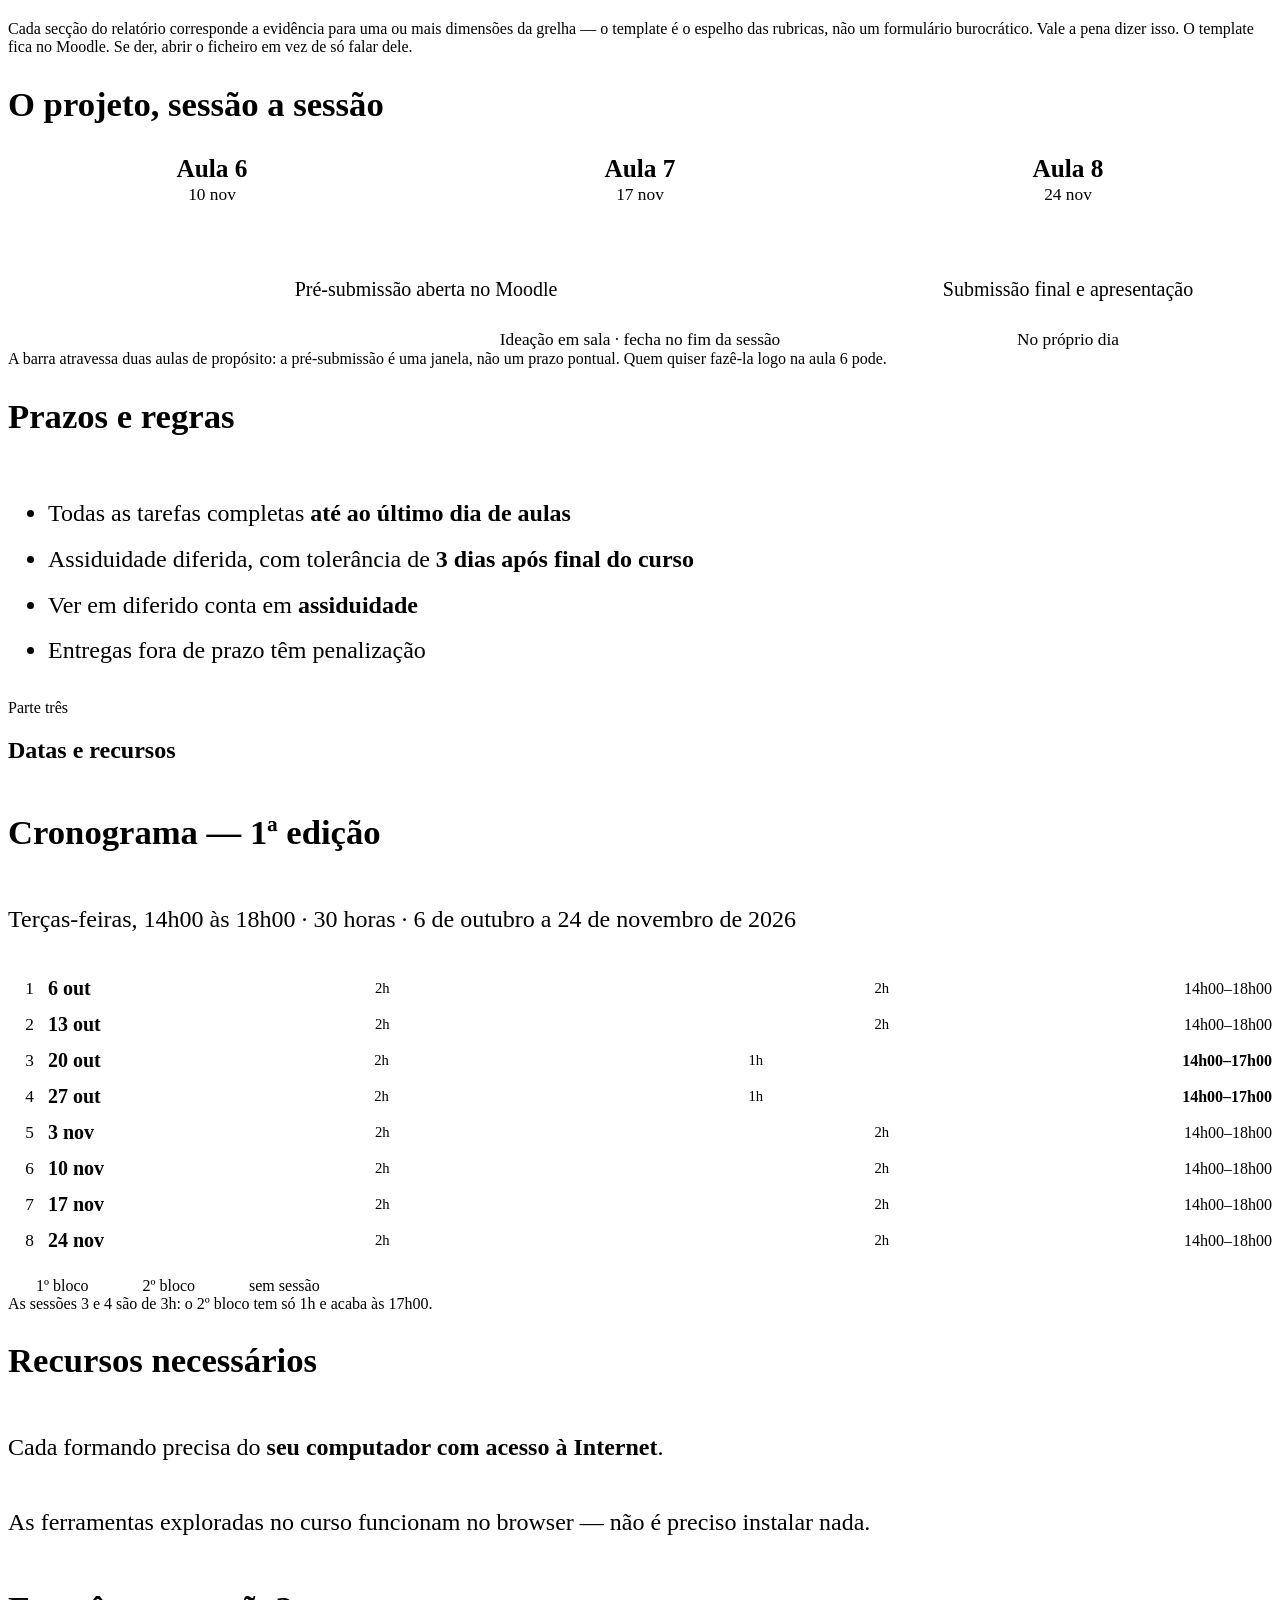
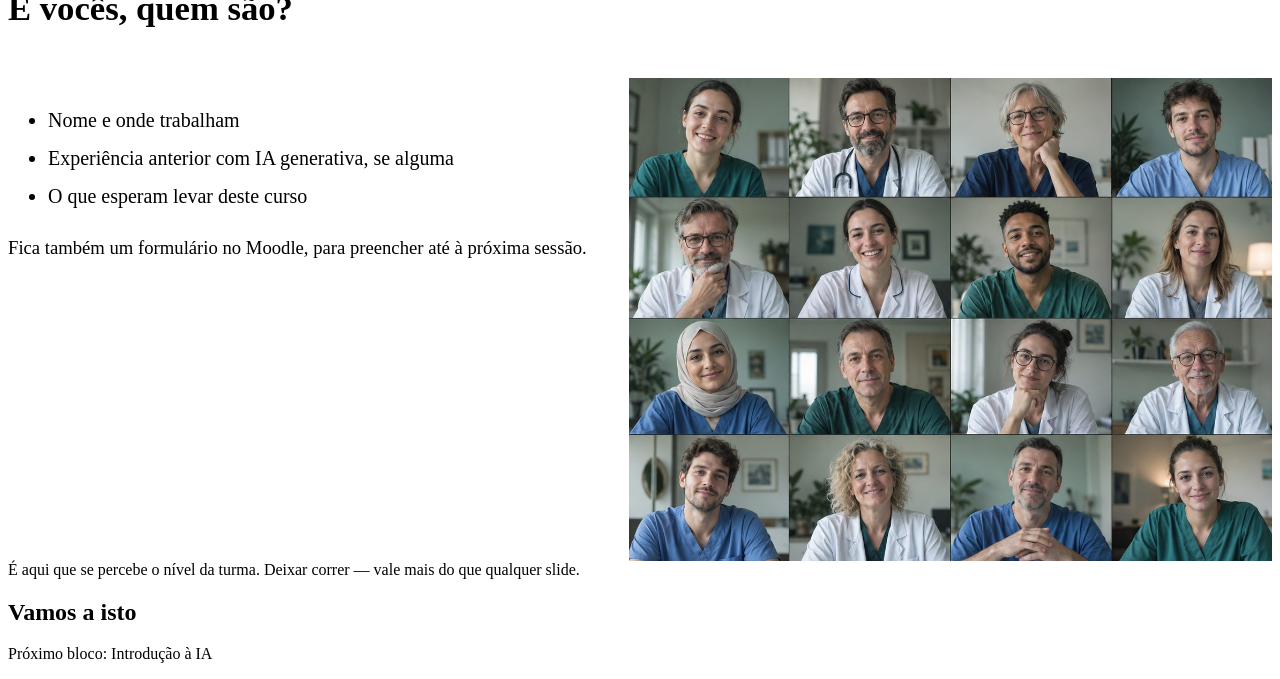
==== commit 9a19560b: "fix(apresentacao): barra de cofinanciamento à direita no slide Objetivos do curso A lista desce até " ====
--- a/aula-1/index.html
+++ b/aula-1/index.html
@@ -229,7 +229,7 @@
 </section>
 
 <!-- ============ OBJETIVOS ============ -->
-<section class="content-slide">
+<section class="content-slide" data-barra="direita">
   <h2>Objetivos do curso</h2>
   <div class="separator"></div>
   <div class="two-col fill" style="grid-template-columns: 1.25fr 1fr; align-items: stretch;">
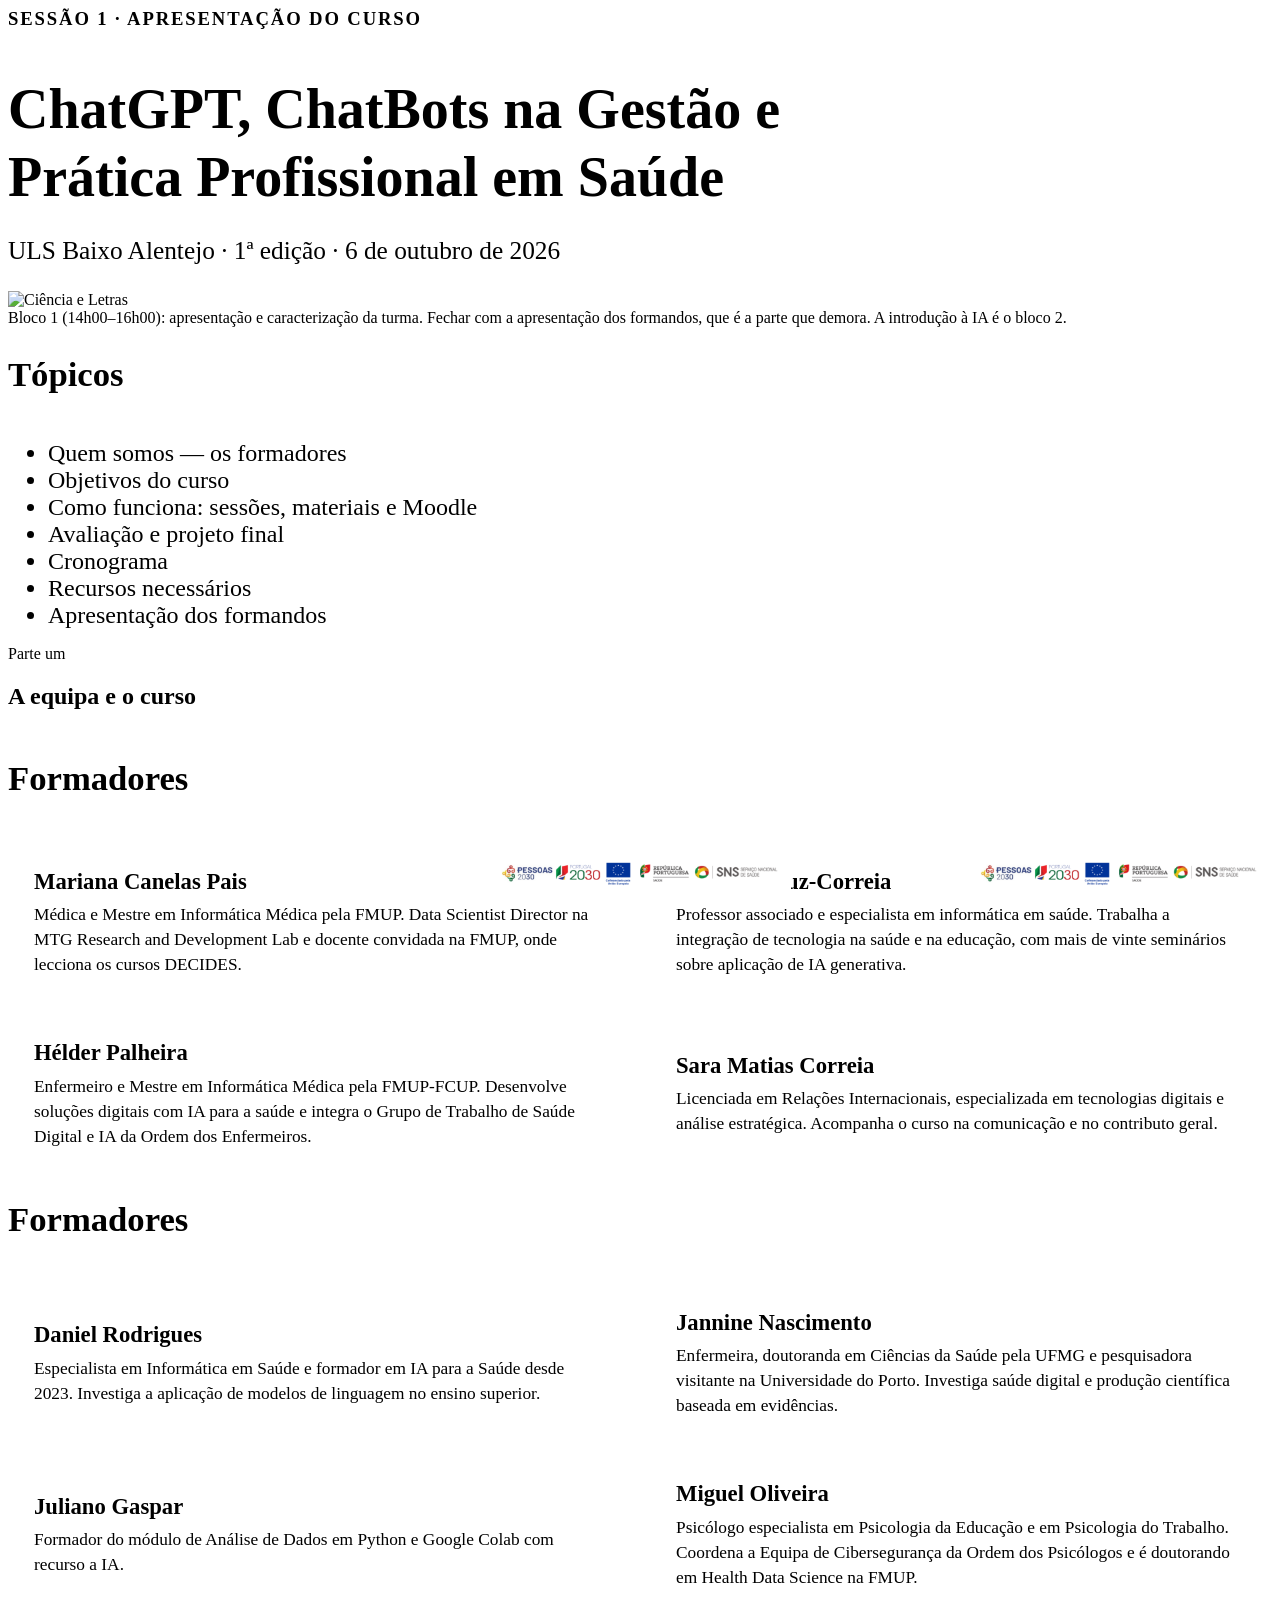
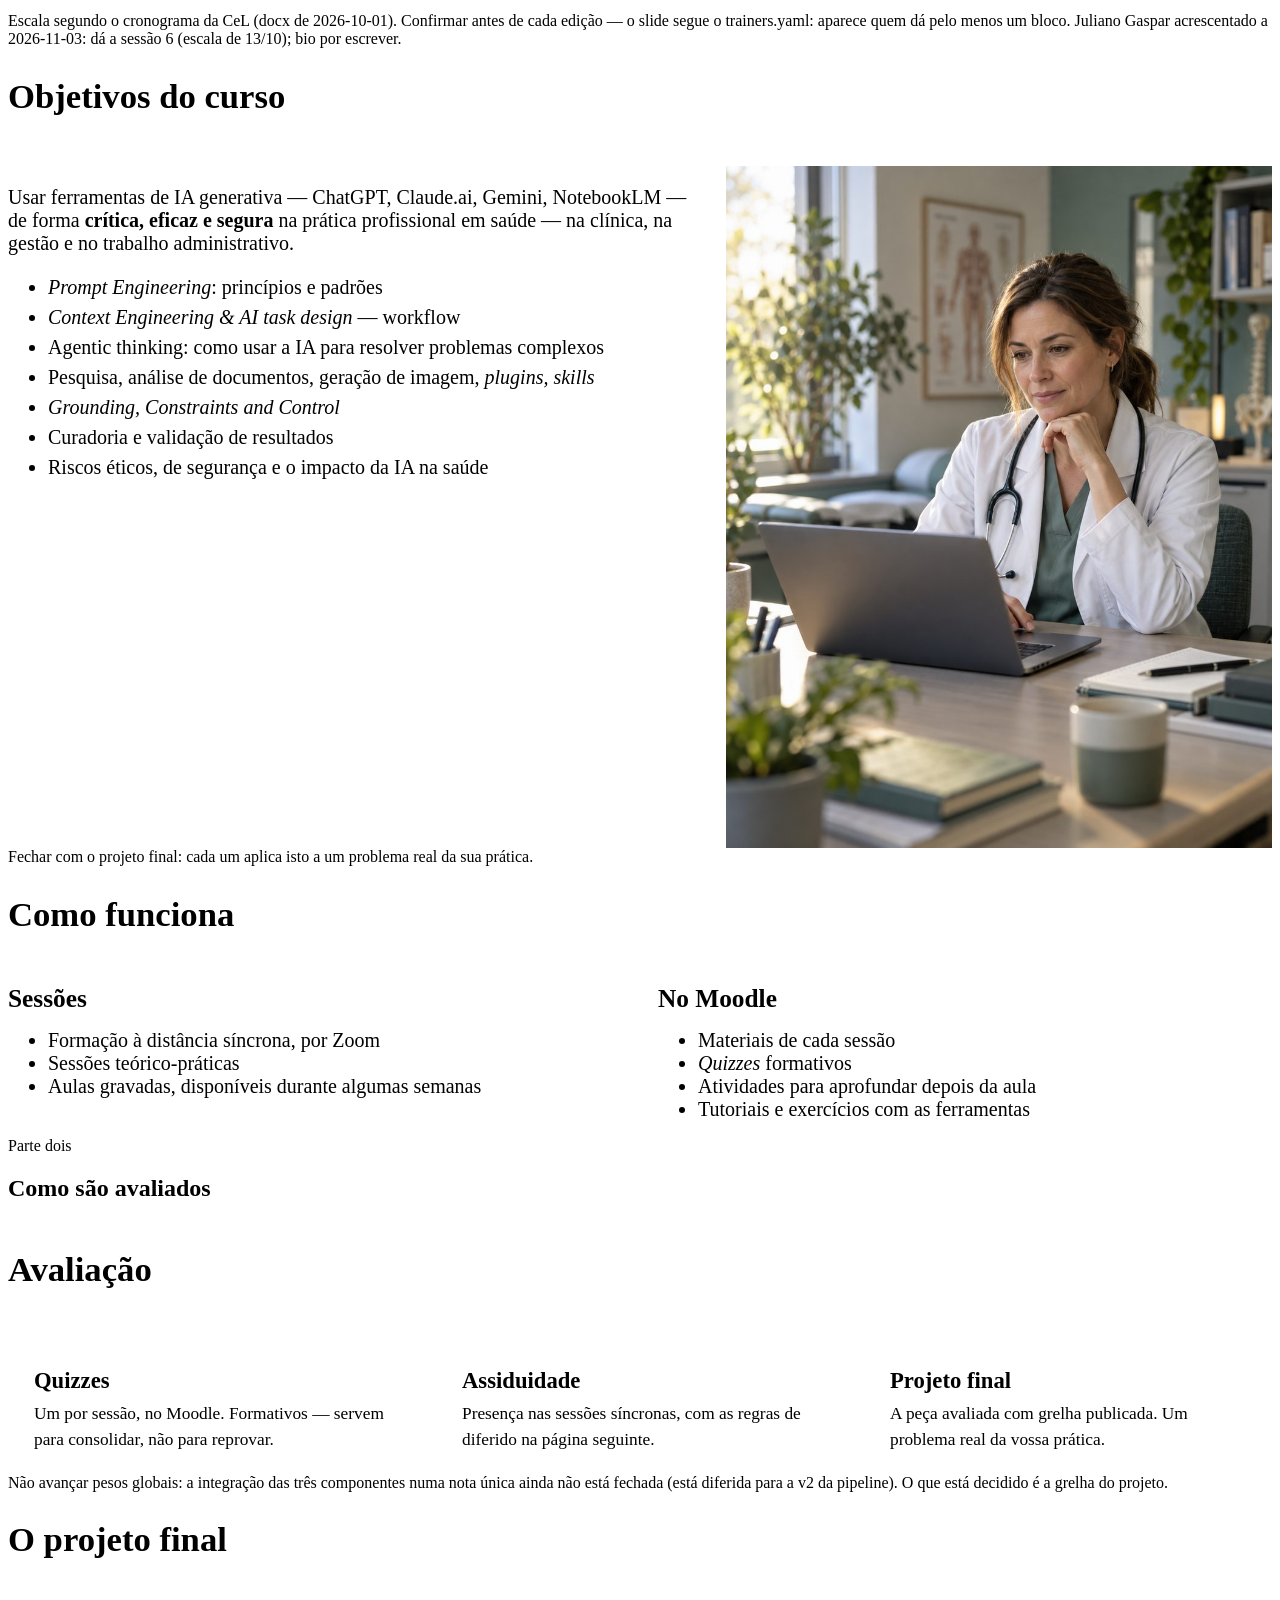
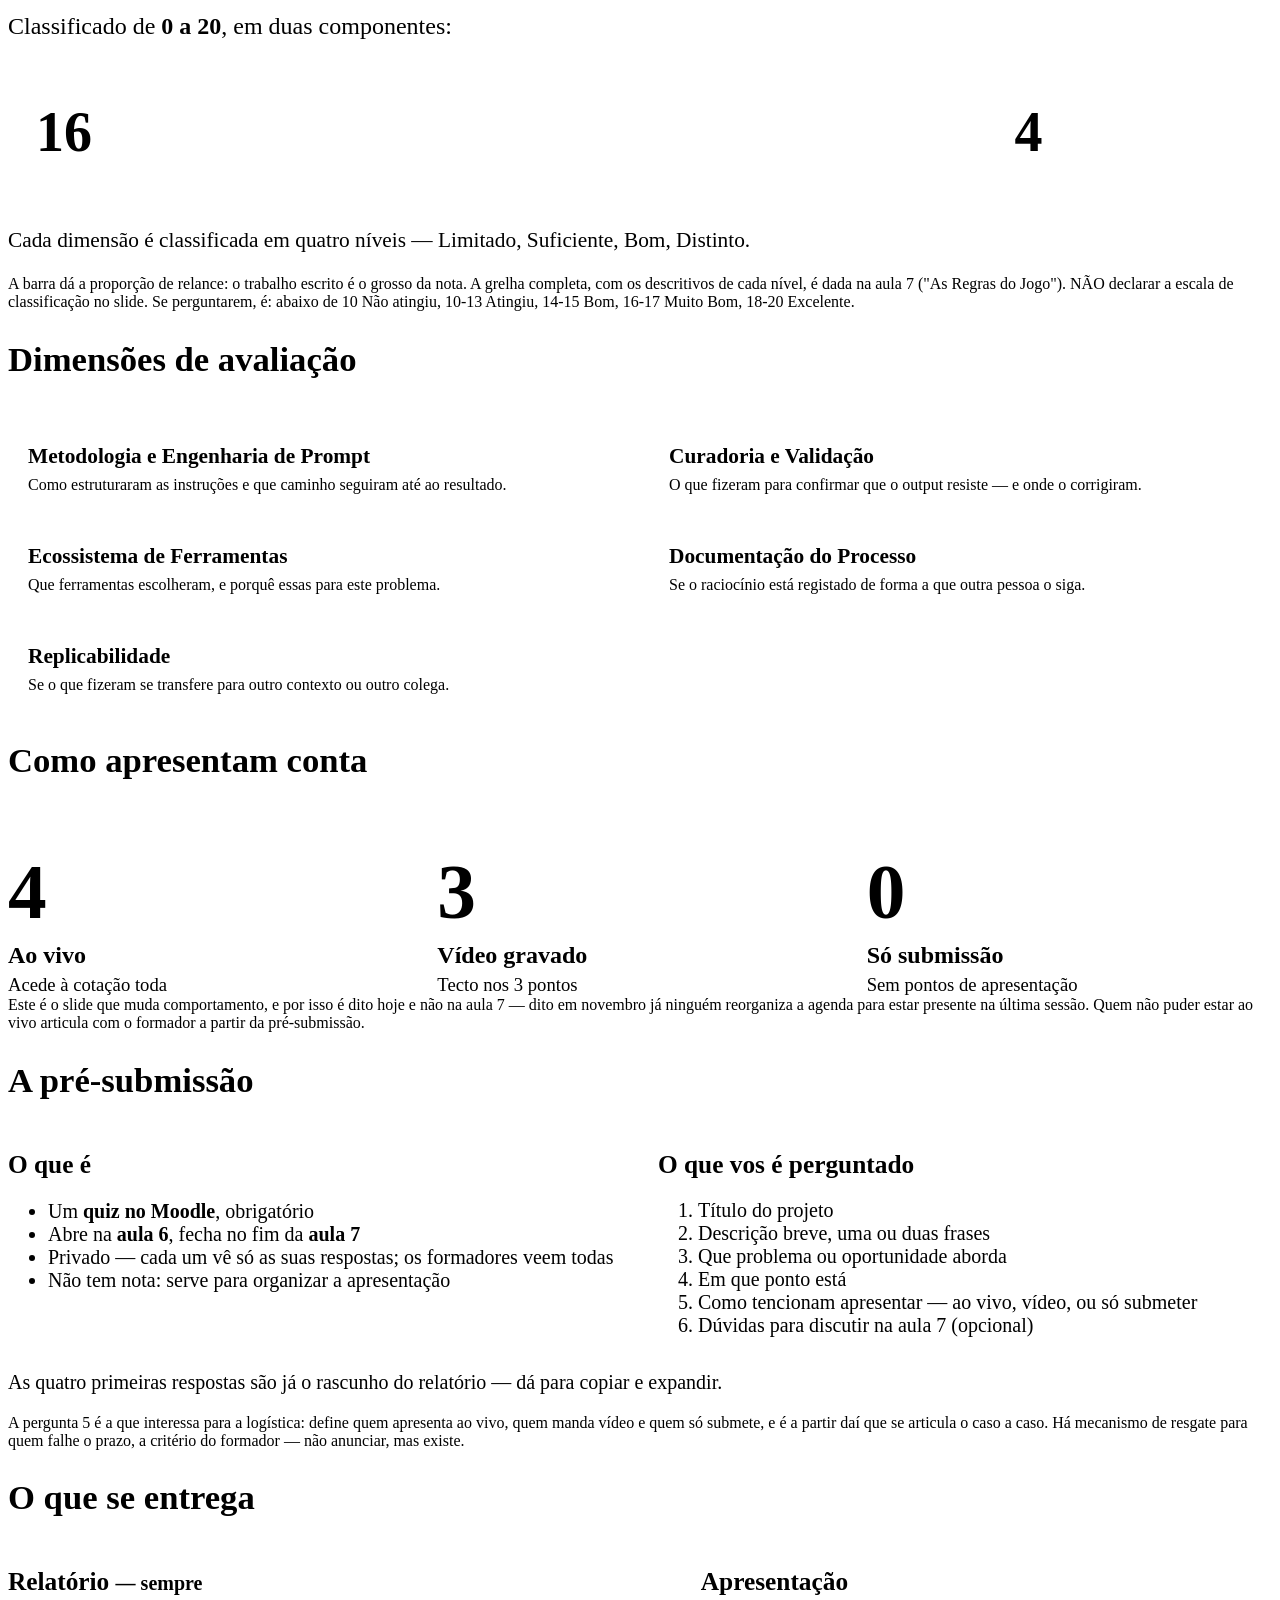
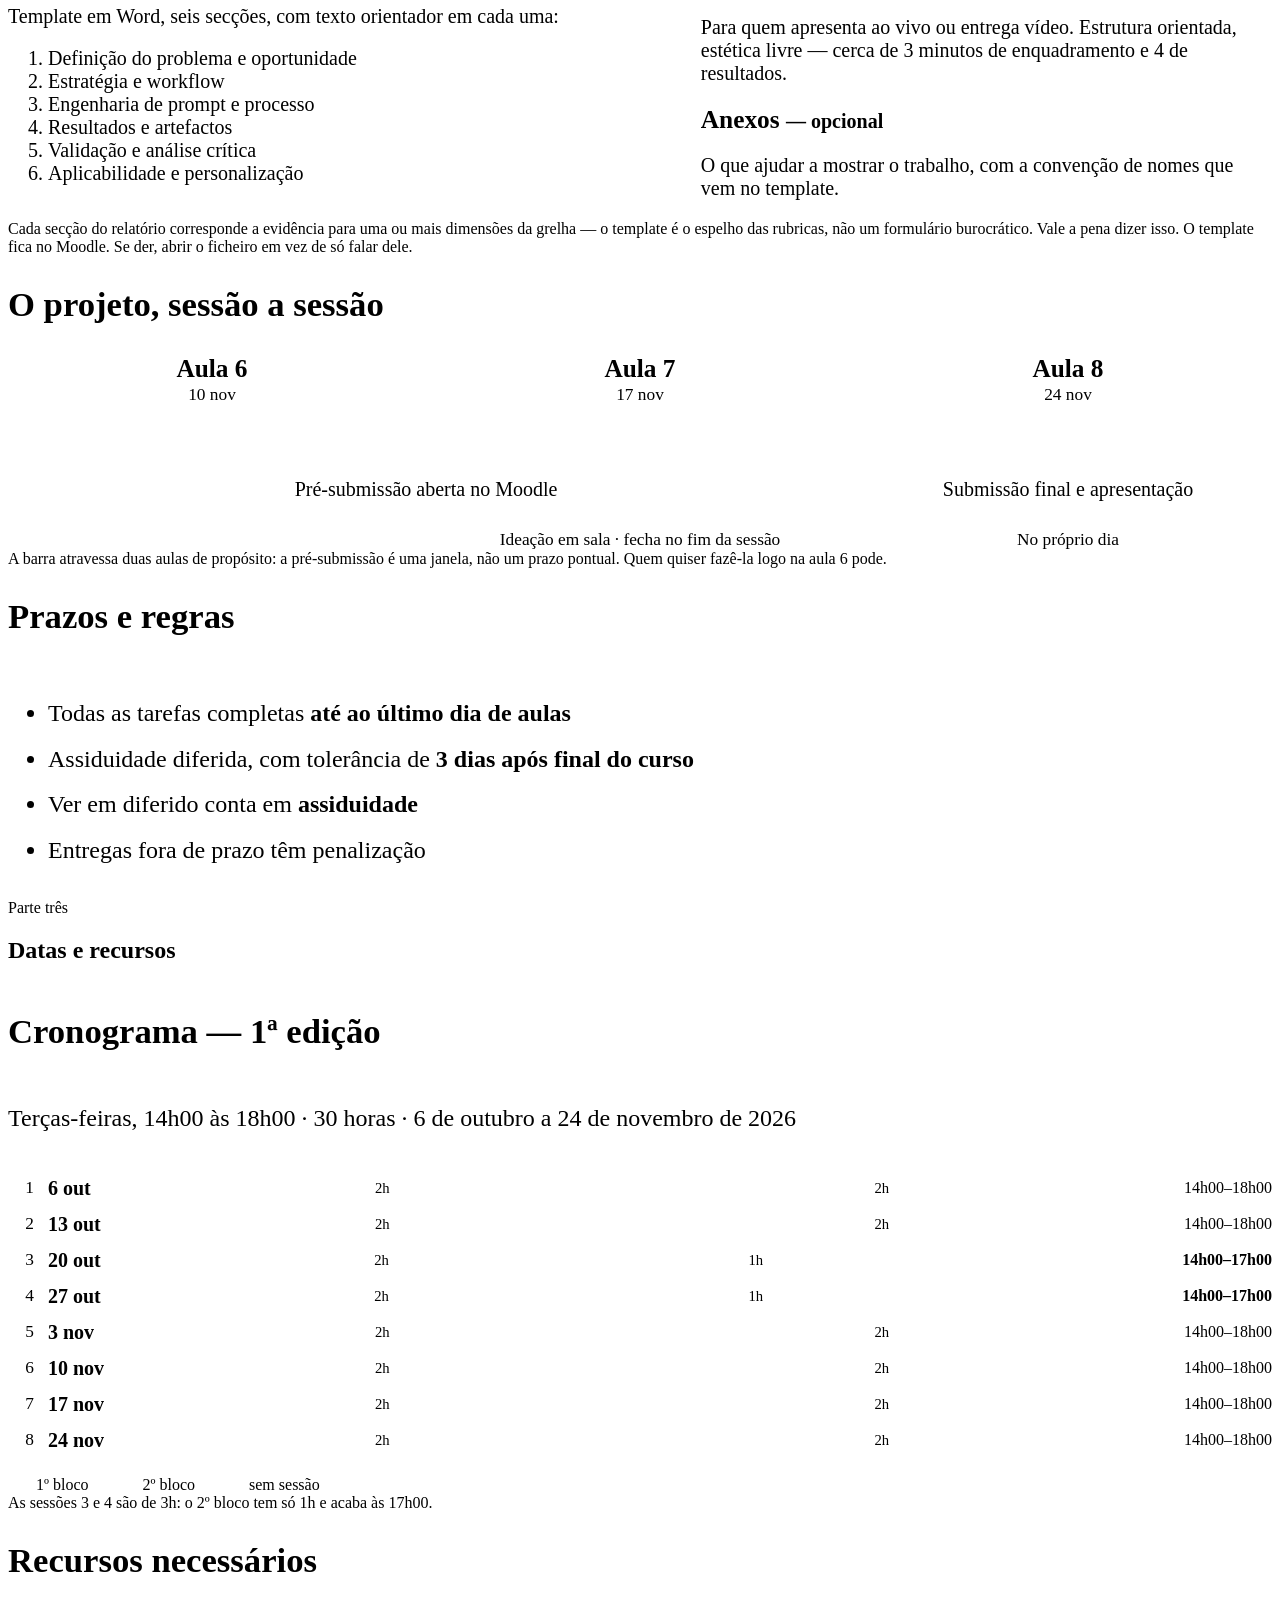
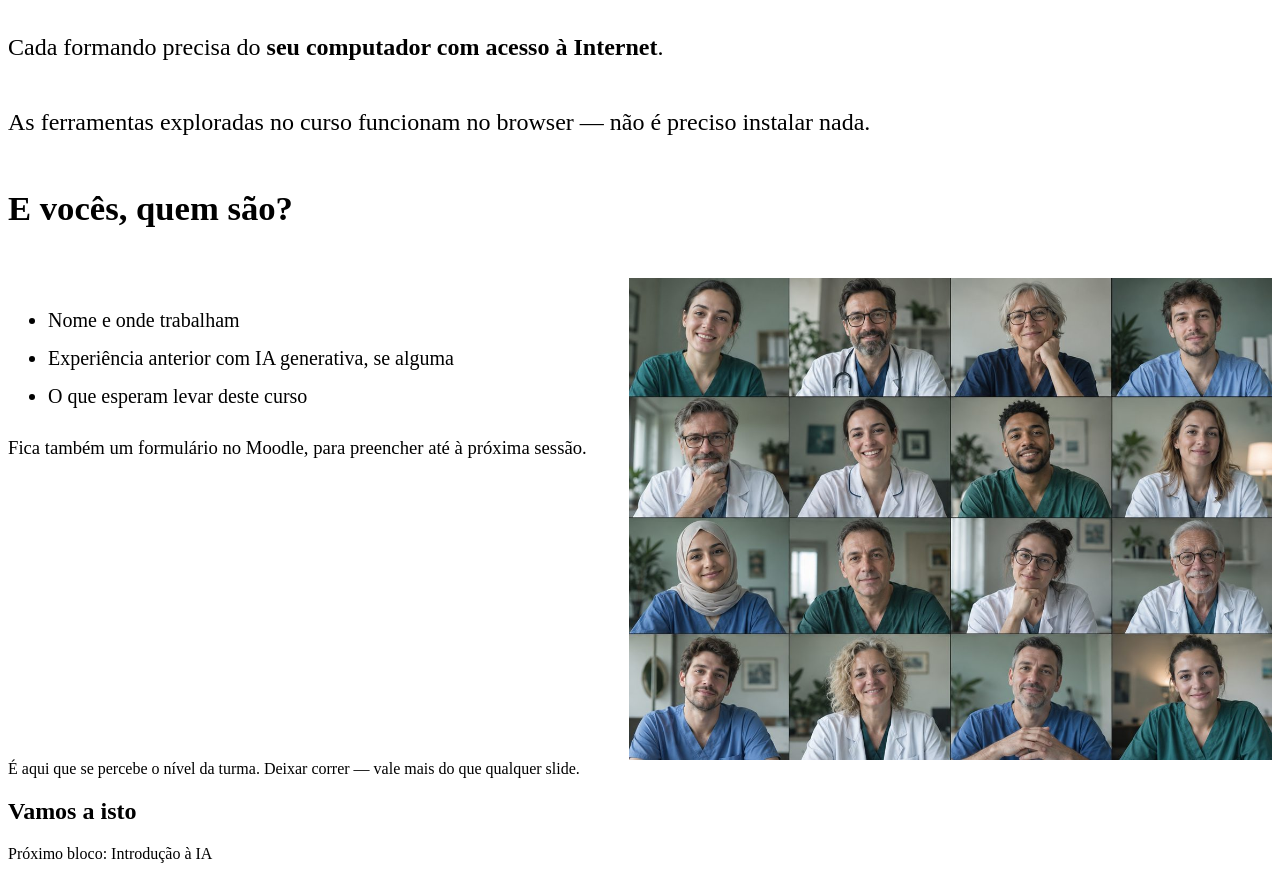
==== commit c446f406: "content: Juliano Gaspar na Apresentação de Curso; aulas fora do site; README e VERSIONS em dia aula-" ====
--- a/aula-1/index.html
+++ b/aula-1/index.html
@@ -209,23 +209,25 @@
 <section class="content-slide" data-ed="saude1">
   <h2>Formadores</h2>
   <div class="separator"></div>
-  <div class="people three fill">
+  <div class="people fill">
     <div class="card"><h3>Daniel Rodrigues</h3><p>Especialista em Informática em Saúde e formador em IA para a Saúde desde 2023. Investiga a aplicação de modelos de linguagem no ensino superior.</p></div>
     <div class="card"><h3>Jannine Nascimento</h3><p>Enfermeira, doutoranda em Ciências da Saúde pela UFMG e pesquisadora visitante na Universidade do Porto. Investiga saúde digital e produção científica baseada em evidências.</p></div>
+    <div class="card"><h3>Juliano Gaspar</h3><p>Formador do módulo de Análise de Dados em Python e Google Colab com recurso a IA.</p></div>
     <div class="card"><h3>Miguel Oliveira</h3><p>Psicólogo especialista em Psicologia da Educação e em Psicologia do Trabalho. Coordena a Equipa de Cibersegurança da Ordem dos Psicólogos e é doutorando em Health Data Science na FMUP.</p></div>
   </div>
-  <aside class="notes">Escala segundo o cronograma da CeL (docx de 2026-10-01). Confirmar antes de cada edição — o slide segue o trainers.yaml: aparece quem dá pelo menos um bloco.</aside>
+  <aside class="notes">Escala segundo o cronograma da CeL (docx de 2026-10-01). Confirmar antes de cada edição — o slide segue o trainers.yaml: aparece quem dá pelo menos um bloco. Juliano Gaspar acrescentado a 2026-11-03: dá a sessão 6 (escala de 13/10); bio por escrever.</aside>
 </section>
 
 <section class="content-slide" data-ed="med1">
   <h2>Formadores</h2>
   <div class="separator"></div>
-  <div class="people three fill">
+  <div class="people fill">
     <div class="card"><h3>Daniel Rodrigues</h3><p>Especialista em Informática em Saúde e formador em IA para a Saúde desde 2023. Investiga a aplicação de modelos de linguagem no ensino superior.</p></div>
     <div class="card"><h3>Jannine Nascimento</h3><p>Enfermeira, doutoranda em Ciências da Saúde pela UFMG e pesquisadora visitante na Universidade do Porto. Investiga saúde digital e produção científica baseada em evidências.</p></div>
+    <div class="card"><h3>Juliano Gaspar</h3><p>Formador do módulo de Análise de Dados em Python e Google Colab com recurso a IA.</p></div>
     <div class="card"><h3>Miguel Oliveira</h3><p>Psicólogo especialista em Psicologia da Educação e em Psicologia do Trabalho. Coordena a Equipa de Cibersegurança da Ordem dos Psicólogos e é doutorando em Health Data Science na FMUP.</p></div>
   </div>
-  <aside class="notes">Escala segundo o cronograma da CeL (docx de 2026-10-01). Confirmar antes de cada edição — o slide segue o trainers.yaml: aparece quem dá pelo menos um bloco.</aside>
+  <aside class="notes">Escala segundo o cronograma da CeL (docx de 2026-10-01). Confirmar antes de cada edição — o slide segue o trainers.yaml: aparece quem dá pelo menos um bloco. Juliano Gaspar acrescentado a 2026-11-03: dá a sessão 6 (escala de 13/10); bio por escrever.</aside>
 </section>
 
 <!-- ============ OBJETIVOS ============ -->
